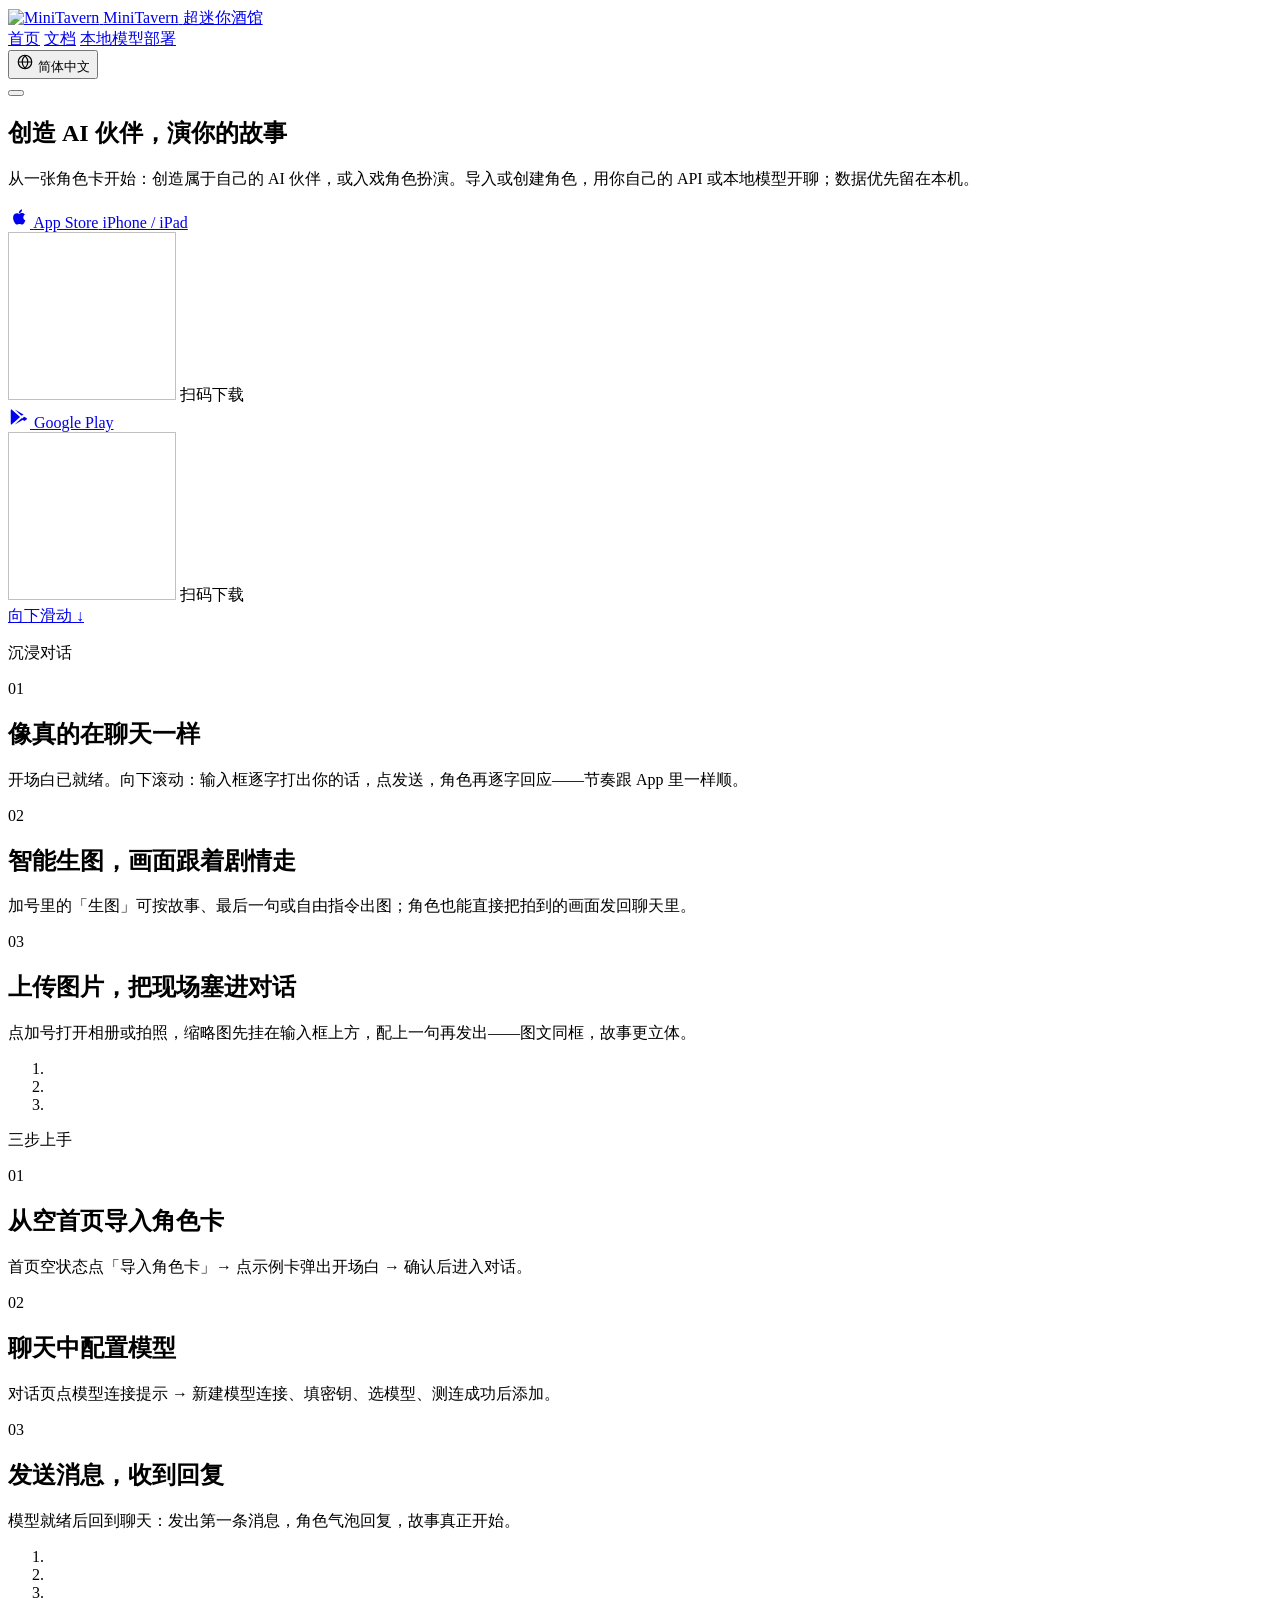
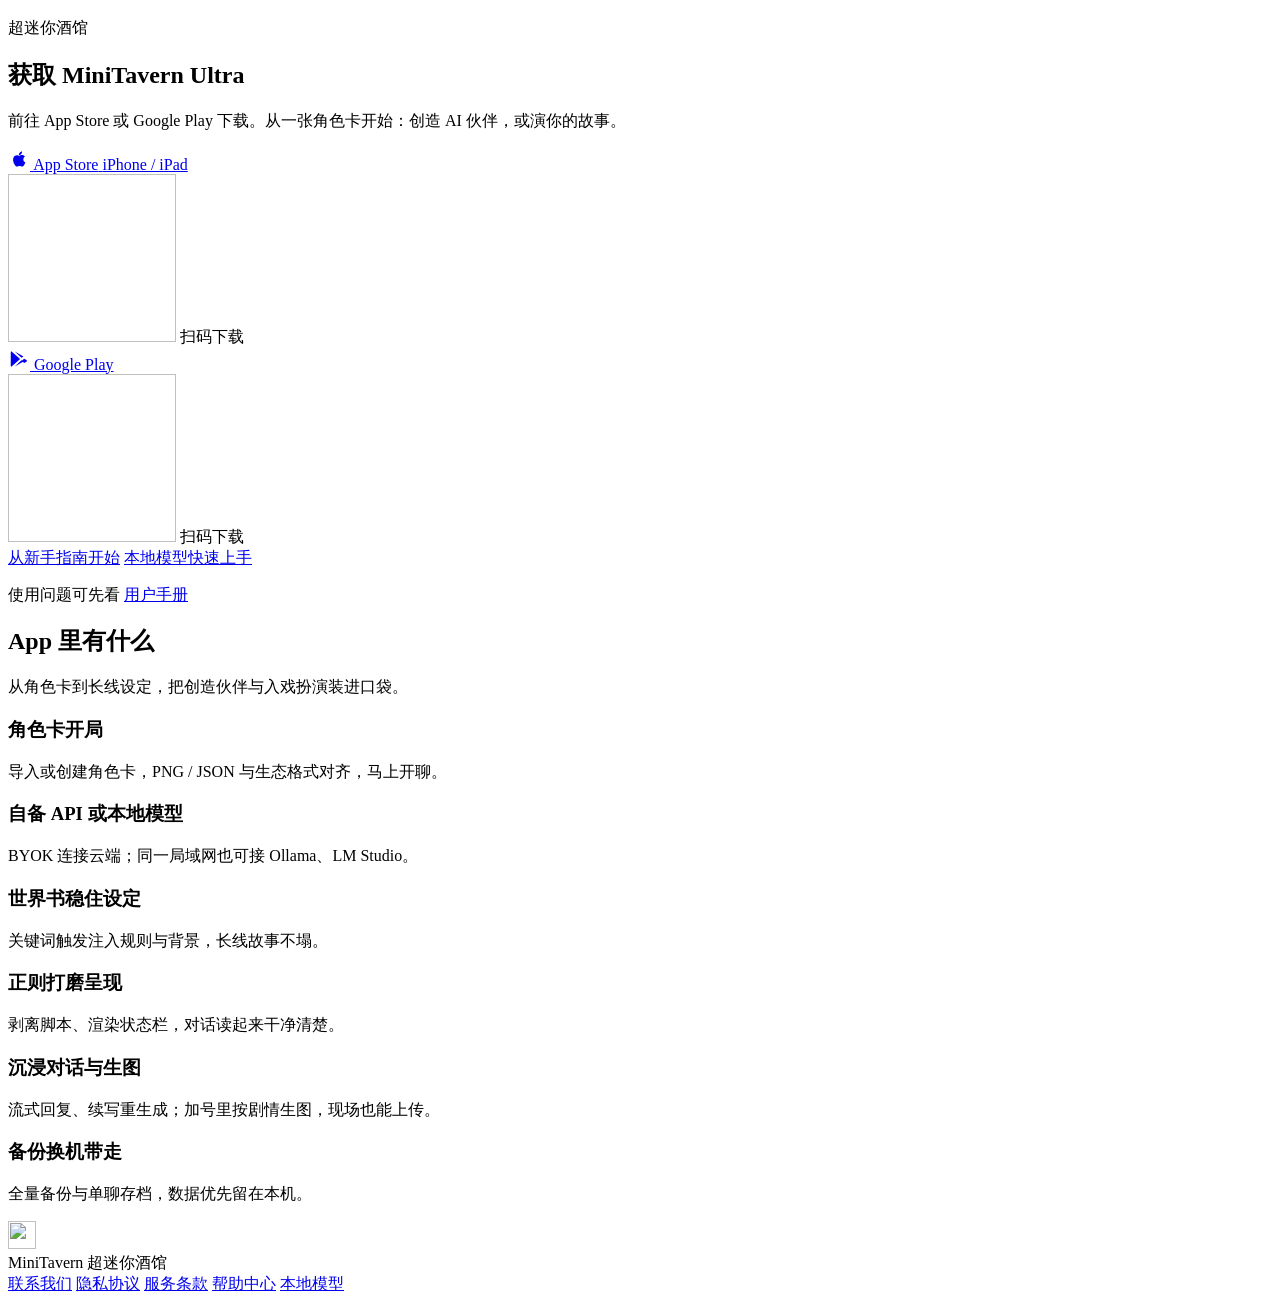
==== de/index.html @ 9242d473 "gsap+滚轮动画，国家化语言，加入谷歌分析" ====
<!doctype html>
<html lang="de">
  <head>
    <meta charset="UTF-8" />
    <meta name="viewport" content="width=device-width, initial-scale=1" />
    <meta
      name="description"
      content="Erschaffe deinen AI-Begleiter — oder tauche ins Roleplay ein. Charakterkarten importieren oder anlegen, eigene API oder lokale Modelle; Lorebooks für lange Stories. Daten bleiben auf dem Gerät."
    />
    <meta
      name="keywords"
      content="Tavern,AI Tavern,MiniTavern,AI Begleiter,AI Freund,AI local chat,Silly Tavern,SillyTavern,AI Roleplay,Charakterkarte,lokales LLM,Ollama,LM Studio,Lorebook,Regex,BYOK"
    />
    <meta name="author" content="MiniTavern" />
    <meta name="robots" content="index,follow,max-image-preview:large" />
    <meta name="theme-color" content="#0c0614" />
    <!-- Google Analytics (GA4) -->
    <script async src="https://www.googletagmanager.com/gtag/js?id=G-5K5E93RDT0"></script>
    <script>
      window.dataLayer = window.dataLayer || [];
      function gtag() {
        dataLayer.push(arguments);
      }
      gtag("js", new Date());
      gtag("config", "G-5K5E93RDT0");
    </script>
    <link rel="canonical" href="https://minitavern.github.io/ultra_website/de/" />
        <link rel="alternate" hreflang="zh-CN" href="https://minitavern.github.io/ultra_website/" />
    <link rel="alternate" hreflang="zh-TW" href="https://minitavern.github.io/ultra_website/zh-TW/" />
    <link rel="alternate" hreflang="en" href="https://minitavern.github.io/ultra_website/en/" />
    <link rel="alternate" hreflang="de" href="https://minitavern.github.io/ultra_website/de/" />
    <link rel="alternate" hreflang="ja" href="https://minitavern.github.io/ultra_website/ja/" />
    <link rel="alternate" hreflang="ko" href="https://minitavern.github.io/ultra_website/ko/" />
    <link rel="alternate" hreflang="x-default" href="https://minitavern.github.io/ultra_website/" />
<meta property="og:type" content="website" />
    <meta property="og:site_name" content="MiniTavern Ultra" />
    <meta property="og:title" content="MiniTavern Ultra — Begleiter erschaffen. Geschichte spielen." />
    <meta
      property="og:description"
      content="Erschaffe deinen AI-Begleiter — oder tauche ins Roleplay ein. Charakterkarten importieren oder anlegen, eigene API oder lokale Modelle; Lorebooks für lange Stories. Daten bleiben auf dem Gerät."
    />
    <meta property="og:url" content="https://minitavern.github.io/ultra_website/de/" />
    <meta property="og:image" content="https://minitavern.github.io/ultra_website/overview-hero.png" />
    <meta property="og:locale" content="de_DE" />
    <meta property="og:locale:alternate" content="zh_CN" />
    <meta property="og:locale:alternate" content="zh_TW" />
    <meta property="og:locale:alternate" content="en_US" />
    <meta property="og:locale:alternate" content="ja_JP" />
    <meta property="og:locale:alternate" content="ko_KR" />
    <meta name="twitter:card" content="summary_large_image" />
    <meta name="twitter:title" content="MiniTavern Ultra — Begleiter erschaffen. Geschichte spielen." />
    <meta
      name="twitter:description"
      content="Erschaffe deinen AI-Begleiter — oder tauche ins Roleplay ein. Charakterkarten importieren oder anlegen, eigene API oder lokale Modelle; Lorebooks für lange Stories. Daten bleiben auf dem Gerät."
    />
    <meta name="twitter:image" content="https://minitavern.github.io/ultra_website/overview-hero.png" />
    <title>MiniTavern Ultra — Begleiter erschaffen. Geschichte spielen.</title>
    <link rel="icon" type="image/png" href="/ultra_website/app-logo.png" />
    <link rel="apple-touch-icon" href="/ultra_website/app-logo.png" />
    <link rel="preconnect" href="https://fonts.googleapis.com" />
    <link rel="preconnect" href="https://fonts.gstatic.com" crossorigin />
    <link
      href="https://fonts.googleapis.com/css2?family=Noto+Sans+SC:wght@400;500;600;700&family=Noto+Sans+TC:wght@400;500;600;700&family=Noto+Sans+JP:wght@400;500;700&family=Noto+Sans+KR:wght@400;500;700&family=Syne:wght@600;700;800&display=swap"
      rel="stylesheet"
    />
    <script type="application/ld+json">
      {
        "@context": "https://schema.org",
        "@graph": [
          {
            "@type": "WebSite",
            "name": "MiniTavern Ultra",
            "alternateName": [
              "超迷你酒馆",
              "迷你酒馆",
              "AI酒馆"
            ],
            "url": "https://minitavern.github.io/ultra_website/de/",
            "description": "Erschaffe deinen AI-Begleiter — oder tauche ins Roleplay ein. Charakterkarten importieren oder anlegen, eigene API oder lokale Modelle; Lorebooks für lange Stories. Daten bleiben auf dem Gerät.",
            "inLanguage": [
              "zh-CN",
              "zh-TW",
              "en",
              "de",
              "ja",
              "ko"
            ],
            "publisher": {
              "@type": "Organization",
              "name": "MiniTavern",
              "email": "minitavern@gmail.com",
              "url": "https://minitavern.github.io/ultra_website/",
              "logo": "https://minitavern.github.io/ultra_website/app-logo.png"
            }
          },
          {
            "@type": "SoftwareApplication",
            "name": "MiniTavern Ultra",
            "alternateName": [
              "超迷你酒馆",
              "迷你酒馆"
            ],
            "applicationCategory": "EntertainmentApplication",
            "operatingSystem": "iOS, Android",
            "description": "AI roleplay chat app. Create your AI companion or dive into roleplay. Import character cards, bring your own API or local models — data stays on device.",
            "image": "https://minitavern.github.io/ultra_website/app-logo.png",
            "offers": {
              "@type": "Offer",
              "url": "https://apps.apple.com/us/app/minitavern-ultra/id6777945004"
            },
            "downloadUrl": [
              "https://apps.apple.com/us/app/minitavern-ultra/id6777945004",
              "https://play.google.com/store/apps/details?id=com.kongyou.tavern.app"
            ],
            "featureList": [
              "Mit Charakterkarte starten",
              "BYOK oder lokale Modelle",
              "Lorebooks halten Settings",
              "Regex für die Darstellung",
              "Immersiver Chat & Bildgen",
              "Backups zum Mitnehmen"
            ]
          }
        ]
      }
    </script>
    <script type="module" crossorigin src="/ultra_website/assets/index-DYVOEQQR.js"></script>
    <link rel="stylesheet" crossorigin href="/ultra_website/assets/index-DfL2jFg5.css">
  </head>
  <body>
    <div class="bg-glow" aria-hidden="true"></div>
    <div class="bg-grid" aria-hidden="true"></div>

    <header class="topbar" id="topbar">
      <a class="brand" href="#top">
        <img class="brand-logo" src="/ultra_website/app-logo.png" width="36" height="36" alt="MiniTavern" />
        <span class="brand-text">
          <span class="brand-en" data-i18n="brandName">MiniTavern</span>
          <span class="brand-zh" data-i18n="brandSub">超迷你酒馆</span>
        </span>
      </a>

      <nav class="nav" aria-label="primary">
        <a href="#top" data-i18n="navHome">首页</a>
        <a
          data-i18n="navDocs"
          data-link="docs"
          href="https://minitavern.github.io/ultra_guides/manual/"
          rel="noopener"
          >文档</a
        >
        <a
          data-i18n="navLocal"
          data-link="local"
          href="https://minitavern.github.io/ultra_guides/local/"
          rel="noopener"
          >本地模型部署</a
        >
      </nav>

      <div class="topbar-end">
        <div class="lang">
          <button
            class="lang-btn"
            type="button"
            aria-haspopup="listbox"
            aria-expanded="false"
            data-i18n-aria="langAria"
            aria-label="选择语言"
          >
            <svg class="lang-icon" viewBox="0 0 24 24" width="18" height="18" aria-hidden="true">
              <circle cx="12" cy="12" r="9" fill="none" stroke="currentColor" stroke-width="1.6" />
              <path
                d="M3.5 12h17M12 3.5c2.5 2.7 3.8 5.6 3.8 8.5S14.5 17.8 12 20.5C9.5 17.8 8.2 14.9 8.2 12S9.5 6.2 12 3.5z"
                fill="none"
                stroke="currentColor"
                stroke-width="1.6"
              />
            </svg>
            <span class="lang-current">简体中文</span>
          </button>
          <ul class="lang-menu" role="listbox" hidden></ul>
        </div>
        <button class="nav-toggle" type="button" aria-label="打开菜单" aria-expanded="false">
          <span></span><span></span>
        </button>
      </div>
    </header>

    <main id="top">
      <section class="hero" aria-labelledby="hero-slogan">
        <div class="hero-main">
          <h1 id="hero-slogan" class="hero-slogan" data-i18n="heroSlogan">创造 AI 伙伴，演你的故事</h1>
          <p class="lede" data-i18n="heroLede">
            从一张角色卡开始：创造属于自己的 AI 伙伴，或入戏角色扮演。导入或创建角色，用你自己的 API
            或本地模型开聊；数据优先留在本机。
          </p>

          <div class="store-row hero-stores">
            <div class="store-wrap">
              <a
                class="store-btn"
                data-store="ios"
                href="https://apps.apple.com/us/app/minitavern-ultra/id6777945004"
                rel="noopener"
                target="_blank"
              >
                <svg class="store-icon" viewBox="0 0 24 24" width="22" height="22" aria-hidden="true">
                  <path
                    fill="currentColor"
                    d="M16.7 12.6c0-2.1 1.7-3.1 1.8-3.2-1-1.4-2.5-1.6-3-1.7-1.3-.1-2.5.8-3.1.8-.6 0-1.6-.7-2.7-.7-1.4 0-2.7.8-3.4 2.1-1.5 2.5-.4 6.3 1 8.3.7 1 1.5 2.1 2.6 2 1-.04 1.4-.7 2.7-.7s1.6.7 2.7.7c1.1 0 1.8-1 2.5-2 .8-1.1 1.1-2.2 1.1-2.3-.02-.01-2.2-.8-2.2-3.3zM14.4 6.5c.6-.7 1-1.7.9-2.7-0.9.04-1.9.6-2.5 1.3-.6.6-1.1 1.7-.9 2.6 1 .1 1.9-.5 2.5-1.2z"
                  />
                </svg>
                <span class="store-copy">
                  <span class="store-name" data-i18n="storeIos">App Store</span>
                  <span class="store-sub" data-i18n="storeIosSub">iPhone / iPad</span>
                </span>
              </a>
              <div class="store-qr" aria-hidden="true">
                <img class="store-qr-img" alt="" width="168" height="168" />
                <span data-i18n="storeQrHint">扫码下载</span>
              </div>
            </div>

            <div class="store-wrap">
              <a
                class="store-btn"
                data-store="android"
                href="https://play.google.com/store/apps/details?id=com.kongyou.tavern.app"
                rel="noopener"
                target="_blank"
              >
                <svg class="store-icon" viewBox="0 0 24 24" width="22" height="22" aria-hidden="true">
                  <path
                    fill="currentColor"
                    d="M3.6 20.5 13.2 12 3.6 3.5c-.4.3-.6.8-.6 1.4v14.2c0 .6.2 1.1.6 1.4zm11.1-7.1 2.2 1.3-9.5 5.5 7.3-6.8zm2.9-1.7 2.5 1.4c.7.4.7 1.4 0 1.8l-2.5 1.4-2.5-2.3 2.5-2.3zM7.4 3.8l9.5 5.5-2.2 1.3L7.4 3.8z"
                  />
                </svg>
                <span class="store-copy">
                  <span class="store-name" data-i18n="storeAndroid">Google Play</span>
                </span>
              </a>
              <div class="store-qr" aria-hidden="true">
                <img class="store-qr-img" alt="" width="168" height="168" />
                <span data-i18n="storeQrHint">扫码下载</span>
              </div>
            </div>
          </div>
        </div>

        <a class="scroll-hint" href="#chat-demo">
          <span class="scroll-mouse" aria-hidden="true"><span></span></span>
          <span data-i18n="scrollDown">向下滑动</span>
          <span class="scroll-arrow" aria-hidden="true">↓</span>
        </a>
      </section>

      <section class="chat-demo" id="chat-demo" aria-label="chat demo">
        <div class="chat-demo-pin">
          <div class="chat-demo-copy">
            <p class="chat-demo-eyebrow" data-i18n="chatDemoEyebrow">沉浸对话</p>
            <div class="chat-demo-acts" aria-live="polite">
              <div class="chat-demo-act is-active" data-act="0">
                <span class="chat-demo-act-n">01</span>
                <h2 data-i18n="chatDemoAct1Title">像真的在聊天一样</h2>
                <p data-i18n="chatDemoAct1Body">
                  开场白已就绪。向下滚动：输入框逐字打出你的话，点发送，角色再逐字回应——节奏跟 App
                  里一样顺。
                </p>
              </div>
              <div class="chat-demo-act" data-act="1">
                <span class="chat-demo-act-n">02</span>
                <h2 data-i18n="chatDemoAct2Title">智能生图，画面跟着剧情走</h2>
                <p data-i18n="chatDemoAct2Body">
                  加号里的「生图」可按故事、最后一句或自由指令出图；角色也能直接把拍到的画面发回聊天里。
                </p>
              </div>
              <div class="chat-demo-act" data-act="2">
                <span class="chat-demo-act-n">03</span>
                <h2 data-i18n="chatDemoAct3Title">上传图片，把现场塞进对话</h2>
                <p data-i18n="chatDemoAct3Body">
                  点加号打开相册或拍照，缩略图先挂在输入框上方，配上一句再发出——图文同框，故事更立体。
                </p>
              </div>
            </div>
            <ol class="chat-demo-dots" aria-hidden="true">
              <li class="is-active" data-dot="0"></li>
              <li data-dot="1"></li>
              <li data-dot="2"></li>
            </ol>
          </div>
        </div>
      </section>

      <section class="journey" id="journey" aria-label="product journey">
        <div class="journey-pin">
          <div class="journey-stage">
            <div class="journey-copy">
              <p class="journey-eyebrow" data-i18n="journeyEyebrow">三步上手</p>
              <div class="journey-acts" aria-live="polite">
                <div class="journey-act is-active" data-act="0">
                  <span class="journey-act-n">01</span>
                  <h2 data-i18n="journeyAct1Title">从空首页导入角色卡</h2>
                  <p data-i18n="journeyAct1Body">
                    首页空状态点「导入角色卡」→ 点示例卡弹出开场白 → 确认后进入对话。
                  </p>
                </div>
                <div class="journey-act" data-act="1">
                  <span class="journey-act-n">02</span>
                  <h2 data-i18n="journeyAct2Title">聊天中配置模型</h2>
                  <p data-i18n="journeyAct2Body">
                    对话页点模型连接提示 → 新建模型连接、填密钥、选模型、测连成功后添加。
                  </p>
                </div>
                <div class="journey-act" data-act="2">
                  <span class="journey-act-n">03</span>
                  <h2 data-i18n="journeyAct3Title">发送消息，收到回复</h2>
                  <p data-i18n="journeyAct3Body">
                    模型就绪后回到聊天：发出第一条消息，角色气泡回复，故事真正开始。
                  </p>
                </div>
              </div>
              <ol class="journey-dots" aria-hidden="true">
                <li class="is-active" data-dot="0"></li>
                <li data-dot="1"></li>
                <li data-dot="2"></li>
              </ol>
            </div>

            <div class="journey-phone" aria-hidden="true"></div>
          </div>
        </div>
      </section>

      <section class="deepen" id="deepen" aria-label="deepen demo">
        <div class="deepen-pin">
          <div class="deepen-stage-host" aria-hidden="true"></div>
        </div>
      </section>

      <section class="get-app" id="get-app">
        <div class="get-app-inner">
          <p class="get-app-eyebrow" data-i18n="brandSub">超迷你酒馆</p>
          <h2 data-i18n="getAppTitle">获取 MiniTavern Ultra</h2>
          <p class="get-app-lede" data-i18n="getAppBody">
            前往 App Store 或 Google Play 下载。从一张角色卡开始：创造 AI 伙伴，或演你的故事。
          </p>
          <div class="store-row get-app-stores">
            <div class="store-wrap">
              <a
                class="store-btn"
                data-store="ios"
                href="https://apps.apple.com/us/app/minitavern-ultra/id6777945004"
                rel="noopener"
                target="_blank"
              >
                <svg class="store-icon" viewBox="0 0 24 24" width="22" height="22" aria-hidden="true">
                  <path
                    fill="currentColor"
                    d="M16.7 12.6c0-2.1 1.7-3.1 1.8-3.2-1-1.4-2.5-1.6-3-1.7-1.3-.1-2.5.8-3.1.8-.6 0-1.6-.7-2.7-.7-1.4 0-2.7.8-3.4 2.1-1.5 2.5-.4 6.3 1 8.3.7 1 1.5 2.1 2.6 2 1-.04 1.4-.7 2.7-.7s1.6.7 2.7.7c1.1 0 1.8-1 2.5-2 .8-1.1 1.1-2.2 1.1-2.3-.02-.01-2.2-.8-2.2-3.3zM14.4 6.5c.6-.7 1-1.7.9-2.7-0.9.04-1.9.6-2.5 1.3-.6.6-1.1 1.7-.9 2.6 1 .1 1.9-.5 2.5-1.2z"
                  />
                </svg>
                <span class="store-copy">
                  <span class="store-name" data-i18n="storeIos">App Store</span>
                  <span class="store-sub" data-i18n="storeIosSub">iPhone / iPad</span>
                </span>
              </a>
              <div class="store-qr" aria-hidden="true">
                <img class="store-qr-img" alt="" width="168" height="168" />
                <span data-i18n="storeQrHint">扫码下载</span>
              </div>
            </div>
            <div class="store-wrap">
              <a
                class="store-btn"
                data-store="android"
                href="https://play.google.com/store/apps/details?id=com.kongyou.tavern.app"
                rel="noopener"
                target="_blank"
              >
                <svg class="store-icon" viewBox="0 0 24 24" width="22" height="22" aria-hidden="true">
                  <path
                    fill="currentColor"
                    d="M3.6 20.5 13.2 12 3.6 3.5c-.4.3-.6.8-.6 1.4v14.2c0 .6.2 1.1.6 1.4zm11.1-7.1 2.2 1.3-9.5 5.5 7.3-6.8zm2.9-1.7 2.5 1.4c.7.4.7 1.4 0 1.8l-2.5 1.4-2.5-2.3 2.5-2.3zM7.4 3.8l9.5 5.5-2.2 1.3L7.4 3.8z"
                  />
                </svg>
                <span class="store-copy">
                  <span class="store-name" data-i18n="storeAndroid">Google Play</span>
                </span>
              </a>
              <div class="store-qr" aria-hidden="true">
                <img class="store-qr-img" alt="" width="168" height="168" />
                <span data-i18n="storeQrHint">扫码下载</span>
              </div>
            </div>
          </div>
          <div class="get-app-cta">
            <a
              class="btn btn-primary"
              data-i18n="startGuide"
              data-link="getting-started"
              href="https://minitavern.github.io/ultra_guides/manual/getting-started"
              rel="noopener"
              >从新手指南开始</a
            >
            <a
              class="btn btn-ghost"
              data-i18n="startLocal"
              data-link="local"
              href="https://minitavern.github.io/ultra_guides/local/"
              rel="noopener"
              >本地模型快速上手</a
            >
          </div>
          <p class="get-app-note">
            <span data-i18n="getAppNote">使用问题可先看</span>
            <a data-i18n="getAppNoteLink" data-link="docs" href="https://minitavern.github.io/ultra_guides/manual/" rel="noopener"
              >用户手册</a
            >
          </p>
        </div>
      </section>

      <section class="section features" id="features">
        <div class="section-head features-head">
          <h2 data-i18n="featuresTitle">App 里有什么</h2>
          <p data-i18n="featuresLede">从角色卡到长线设定，把创造伙伴与入戏扮演装进口袋。</p>
        </div>
        <div class="feature-grid">
          <article class="feature-item">
            <h3 data-i18n="feature1Title">角色卡开局</h3>
            <p data-i18n="feature1Body">导入或创建角色卡，PNG / JSON 与生态格式对齐，马上开聊。</p>
          </article>
          <article class="feature-item">
            <h3 data-i18n="feature2Title">自备 API 或本地模型</h3>
            <p data-i18n="feature2Body">BYOK 连接云端；同一局域网也可接 Ollama、LM Studio。</p>
          </article>
          <article class="feature-item">
            <h3 data-i18n="feature3Title">世界书稳住设定</h3>
            <p data-i18n="feature3Body">关键词触发注入规则与背景，长线故事不塌。</p>
          </article>
          <article class="feature-item">
            <h3 data-i18n="feature4Title">正则打磨呈现</h3>
            <p data-i18n="feature4Body">剥离脚本、渲染状态栏，对话读起来干净清楚。</p>
          </article>
          <article class="feature-item">
            <h3 data-i18n="feature5Title">沉浸对话与生图</h3>
            <p data-i18n="feature5Body">流式回复、续写重生成；加号里按剧情生图，现场也能上传。</p>
          </article>
          <article class="feature-item">
            <h3 data-i18n="feature6Title">备份换机带走</h3>
            <p data-i18n="feature6Body">全量备份与单聊存档，数据优先留在本机。</p>
          </article>
        </div>
      </section>
    </main>

    <footer class="footer">
      <div class="footer-inner">
        <div class="footer-brand">
          <img class="footer-logo" src="/ultra_website/app-logo.png" width="28" height="28" alt="" />
          <div class="footer-brand-text">
            <span class="brand-en" data-i18n="brandName">MiniTavern</span>
            <span data-i18n="brandSub">超迷你酒馆</span>
          </div>
        </div>
        <nav class="footer-links" aria-label="footer">
          <a data-i18n="footerContact" data-link="contact" href="mailto:minitavern@gmail.com">联系我们</a>
          <a
            data-i18n="footerPrivacy"
            data-link="privacy"
            href="https://minitavern.github.io/ultra_privacy/"
            rel="noopener"
            >隐私协议</a
          >
          <a
            data-i18n="footerTerms"
            data-link="terms"
            href="https://minitavern.github.io/ultra_guides/terms"
            rel="noopener"
            >服务条款</a
          >
          <a
            data-i18n="footerHelp"
            data-link="docs"
            href="https://minitavern.github.io/ultra_guides/manual/"
            rel="noopener"
            >帮助中心</a
          >
          <a
            data-i18n="footerLocal"
            data-link="local"
            href="https://minitavern.github.io/ultra_guides/local/"
            rel="noopener"
            >本地模型</a
          >
        </nav>
      </div>
    </footer>

  </body>
</html>
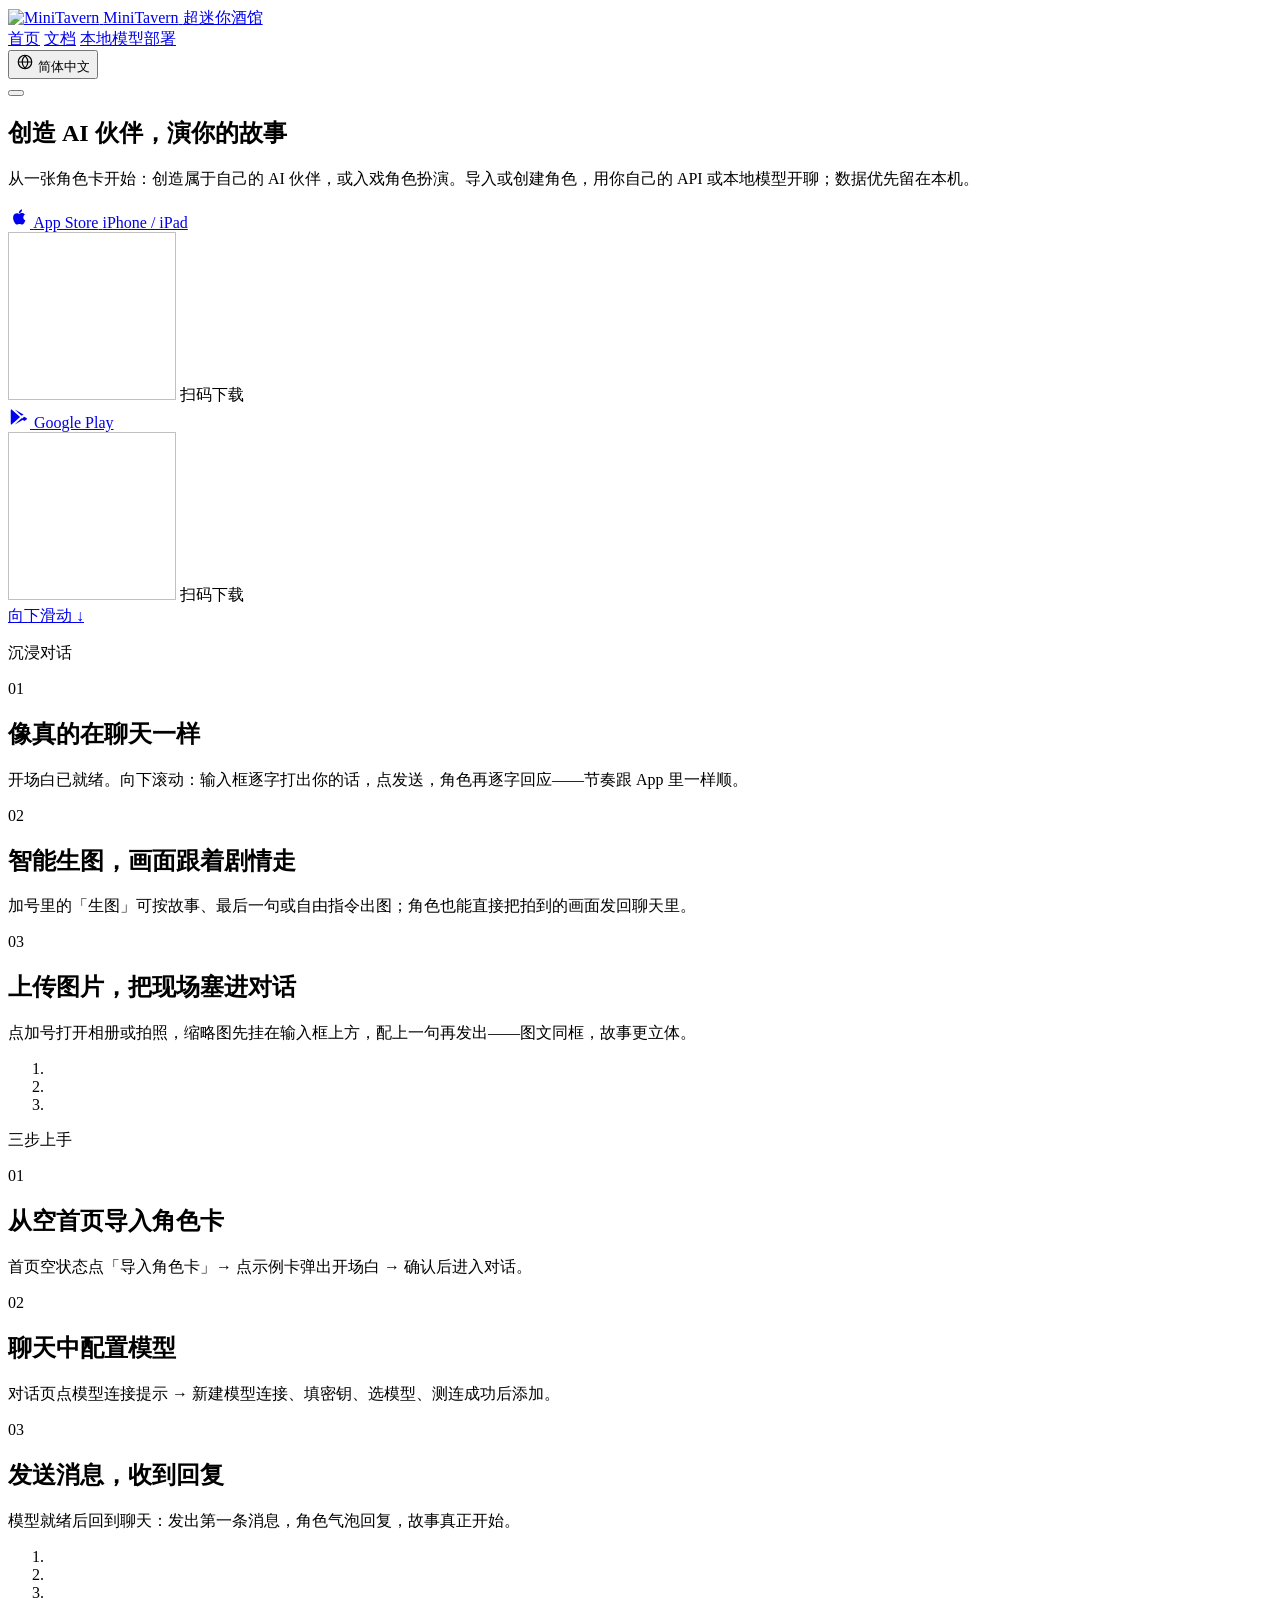
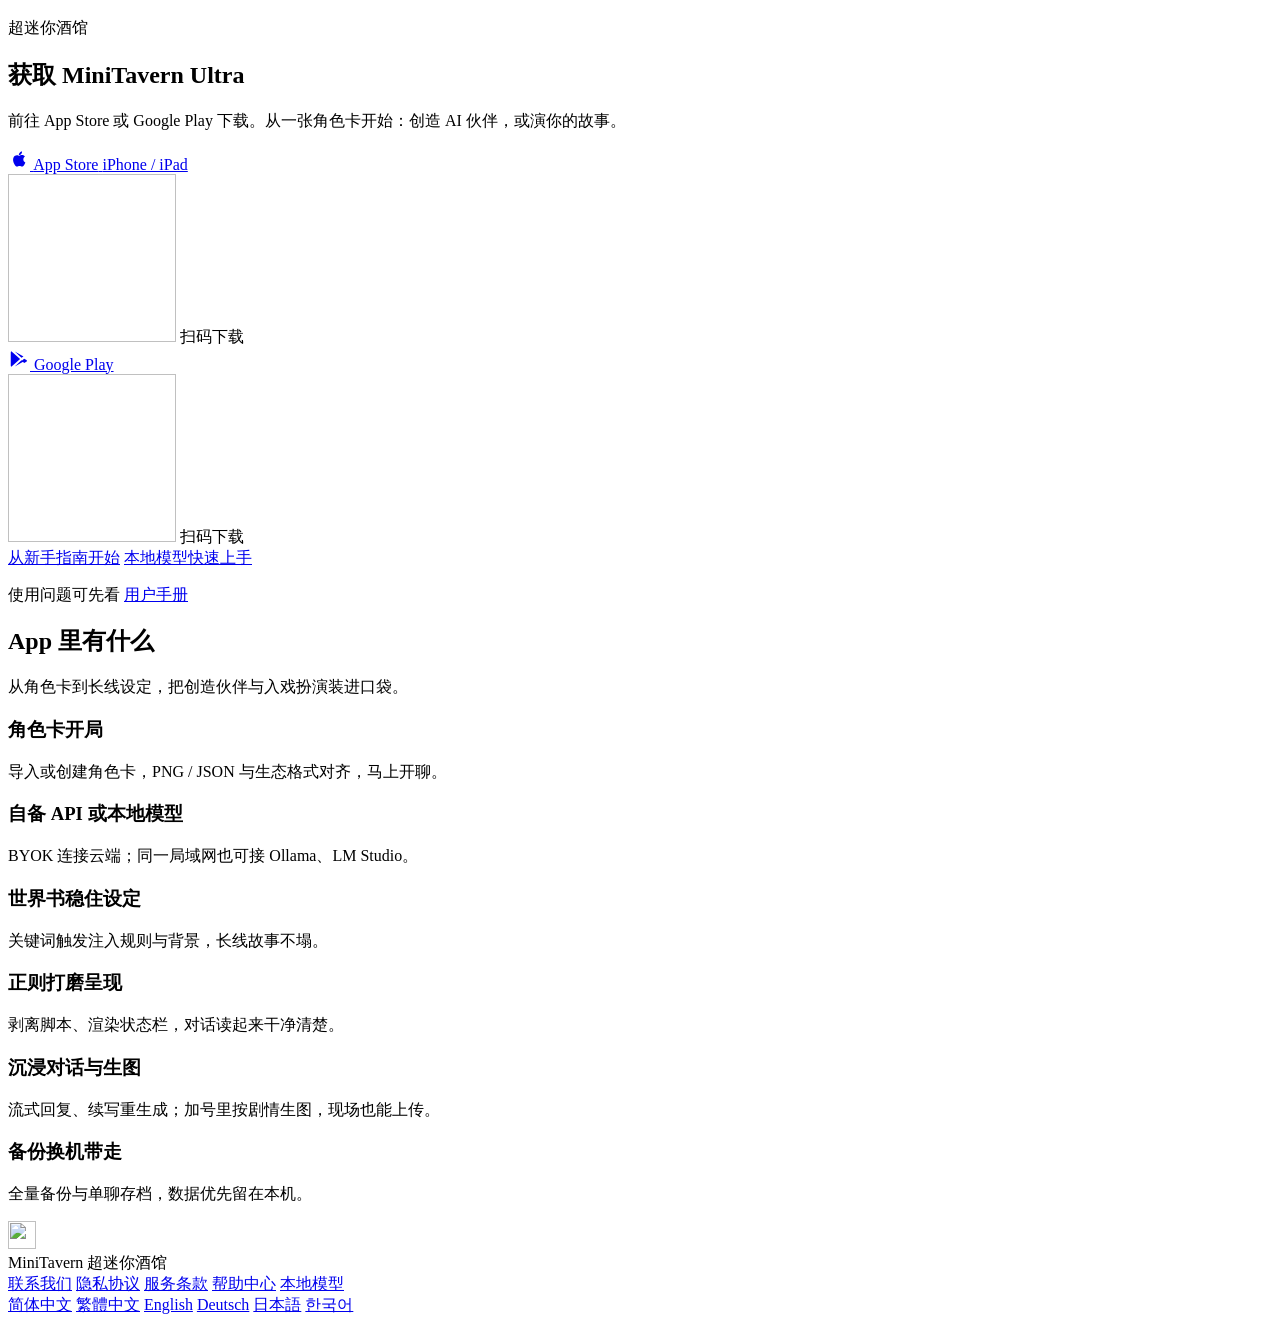
==== commit 7894b1b3: "官网 SEO：强化六语 title/description；根路径仅 localStorage 跳转，避免爬虫被送 /en/；页脚加静态语种内链并更新 sitemap lastmod。" ====
--- a/de/index.html
+++ b/de/index.html
@@ -5,11 +5,11 @@
     <meta name="viewport" content="width=device-width, initial-scale=1" />
     <meta
       name="description"
-      content="Erschaffe deinen AI-Begleiter — oder tauche ins Roleplay ein. Charakterkarten importieren oder anlegen, eigene API oder lokale Modelle; Lorebooks für lange Stories. Daten bleiben auf dem Gerät."
+      content="Mobiles AI-Roleplay (SillyTavern-Stil). Charakterkarten, BYOK-APIs oder lokale LLMs (Ollama/LM Studio). Lorebooks, Regex, Daten auf dem Gerät. Kostenlos laden."
     />
     <meta
       name="keywords"
-      content="Tavern,AI Tavern,MiniTavern,AI Begleiter,AI Freund,AI local chat,Silly Tavern,SillyTavern,AI Roleplay,Charakterkarte,lokales LLM,Ollama,LM Studio,Lorebook,Regex,BYOK"
+      content="Tavern,AI Tavern,MiniTavern,AI Begleiter,AI Freund,AI local chat,Silly Tavern,SillyTavern,Silly Tavern mobil,Silly Tavern Android,Silly Tavern iOS,AI Roleplay,Charakterkarte,AI Chat,mobiles AI,Offline-AI,AI Geschichte,lokales LLM,Ollama,LM Studio,Lorebook,Regex,BYOK"
     />
     <meta name="author" content="MiniTavern" />
     <meta name="robots" content="index,follow,max-image-preview:large" />
@@ -34,10 +34,10 @@
     <link rel="alternate" hreflang="x-default" href="https://minitavern.github.io/ultra_website/" />
 <meta property="og:type" content="website" />
     <meta property="og:site_name" content="MiniTavern Ultra" />
-    <meta property="og:title" content="MiniTavern Ultra — Begleiter erschaffen. Geschichte spielen." />
+    <meta property="og:title" content="MiniTavern Ultra — AI-Roleplay &amp; Charakterkarten für iOS/Android" />
     <meta
       property="og:description"
-      content="Erschaffe deinen AI-Begleiter — oder tauche ins Roleplay ein. Charakterkarten importieren oder anlegen, eigene API oder lokale Modelle; Lorebooks für lange Stories. Daten bleiben auf dem Gerät."
+      content="Mobiles AI-Roleplay (SillyTavern-Stil). Charakterkarten, BYOK-APIs oder lokale LLMs (Ollama/LM Studio). Lorebooks, Regex, Daten auf dem Gerät. Kostenlos laden."
     />
     <meta property="og:url" content="https://minitavern.github.io/ultra_website/de/" />
     <meta property="og:image" content="https://minitavern.github.io/ultra_website/overview-hero.png" />
@@ -48,13 +48,13 @@
     <meta property="og:locale:alternate" content="ja_JP" />
     <meta property="og:locale:alternate" content="ko_KR" />
     <meta name="twitter:card" content="summary_large_image" />
-    <meta name="twitter:title" content="MiniTavern Ultra — Begleiter erschaffen. Geschichte spielen." />
+    <meta name="twitter:title" content="MiniTavern Ultra — AI-Roleplay &amp; Charakterkarten für iOS/Android" />
     <meta
       name="twitter:description"
-      content="Erschaffe deinen AI-Begleiter — oder tauche ins Roleplay ein. Charakterkarten importieren oder anlegen, eigene API oder lokale Modelle; Lorebooks für lange Stories. Daten bleiben auf dem Gerät."
+      content="Mobiles AI-Roleplay (SillyTavern-Stil). Charakterkarten, BYOK-APIs oder lokale LLMs (Ollama/LM Studio). Lorebooks, Regex, Daten auf dem Gerät. Kostenlos laden."
     />
     <meta name="twitter:image" content="https://minitavern.github.io/ultra_website/overview-hero.png" />
-    <title>MiniTavern Ultra — Begleiter erschaffen. Geschichte spielen.</title>
+    <title>MiniTavern Ultra — AI-Roleplay &amp; Charakterkarten für iOS/Android</title>
     <link rel="icon" type="image/png" href="/ultra_website/app-logo.png" />
     <link rel="apple-touch-icon" href="/ultra_website/app-logo.png" />
     <link rel="preconnect" href="https://fonts.googleapis.com" />
@@ -76,7 +76,7 @@
               "AI酒馆"
             ],
             "url": "https://minitavern.github.io/ultra_website/de/",
-            "description": "Erschaffe deinen AI-Begleiter — oder tauche ins Roleplay ein. Charakterkarten importieren oder anlegen, eigene API oder lokale Modelle; Lorebooks für lange Stories. Daten bleiben auf dem Gerät.",
+            "description": "Mobiles AI-Roleplay (SillyTavern-Stil). Charakterkarten, BYOK-APIs oder lokale LLMs (Ollama/LM Studio). Lorebooks, Regex, Daten auf dem Gerät. Kostenlos laden.",
             "inLanguage": [
               "zh-CN",
               "zh-TW",
@@ -102,7 +102,7 @@
             ],
             "applicationCategory": "EntertainmentApplication",
             "operatingSystem": "iOS, Android",
-            "description": "AI roleplay chat app. Create your AI companion or dive into roleplay. Import character cards, bring your own API or local models — data stays on device.",
+            "description": "Mobiles AI-Roleplay (SillyTavern-Stil). Charakterkarten, BYOK-APIs oder lokale LLMs (Ollama/LM Studio). Lorebooks, Regex, Daten auf dem Gerät. Kostenlos laden.",
             "image": "https://minitavern.github.io/ultra_website/app-logo.png",
             "offers": {
               "@type": "Offer",
@@ -124,8 +124,8 @@
         ]
       }
     </script>
-    <script type="module" crossorigin src="/ultra_website/assets/index-DYVOEQQR.js"></script>
-    <link rel="stylesheet" crossorigin href="/ultra_website/assets/index-DfL2jFg5.css">
+    <script type="module" crossorigin src="/ultra_website/assets/index-Dr9M0sWh.js"></script>
+    <link rel="stylesheet" crossorigin href="/ultra_website/assets/index-C_jvo9kq.css">
   </head>
   <body>
     <div class="bg-glow" aria-hidden="true"></div>
@@ -495,6 +495,14 @@
             >本地模型</a
           >
         </nav>
+        <nav class="footer-langs" aria-label="Languages">
+          <a href="/ultra_website/" hreflang="zh-CN" lang="zh-CN">简体中文</a>
+          <a href="/ultra_website/zh-TW/" hreflang="zh-TW" lang="zh-TW">繁體中文</a>
+          <a href="/ultra_website/en/" hreflang="en" lang="en">English</a>
+          <a href="/ultra_website/de/" hreflang="de" lang="de">Deutsch</a>
+          <a href="/ultra_website/ja/" hreflang="ja" lang="ja">日本語</a>
+          <a href="/ultra_website/ko/" hreflang="ko" lang="ko">한국어</a>
+        </nav>
       </div>
     </footer>
 
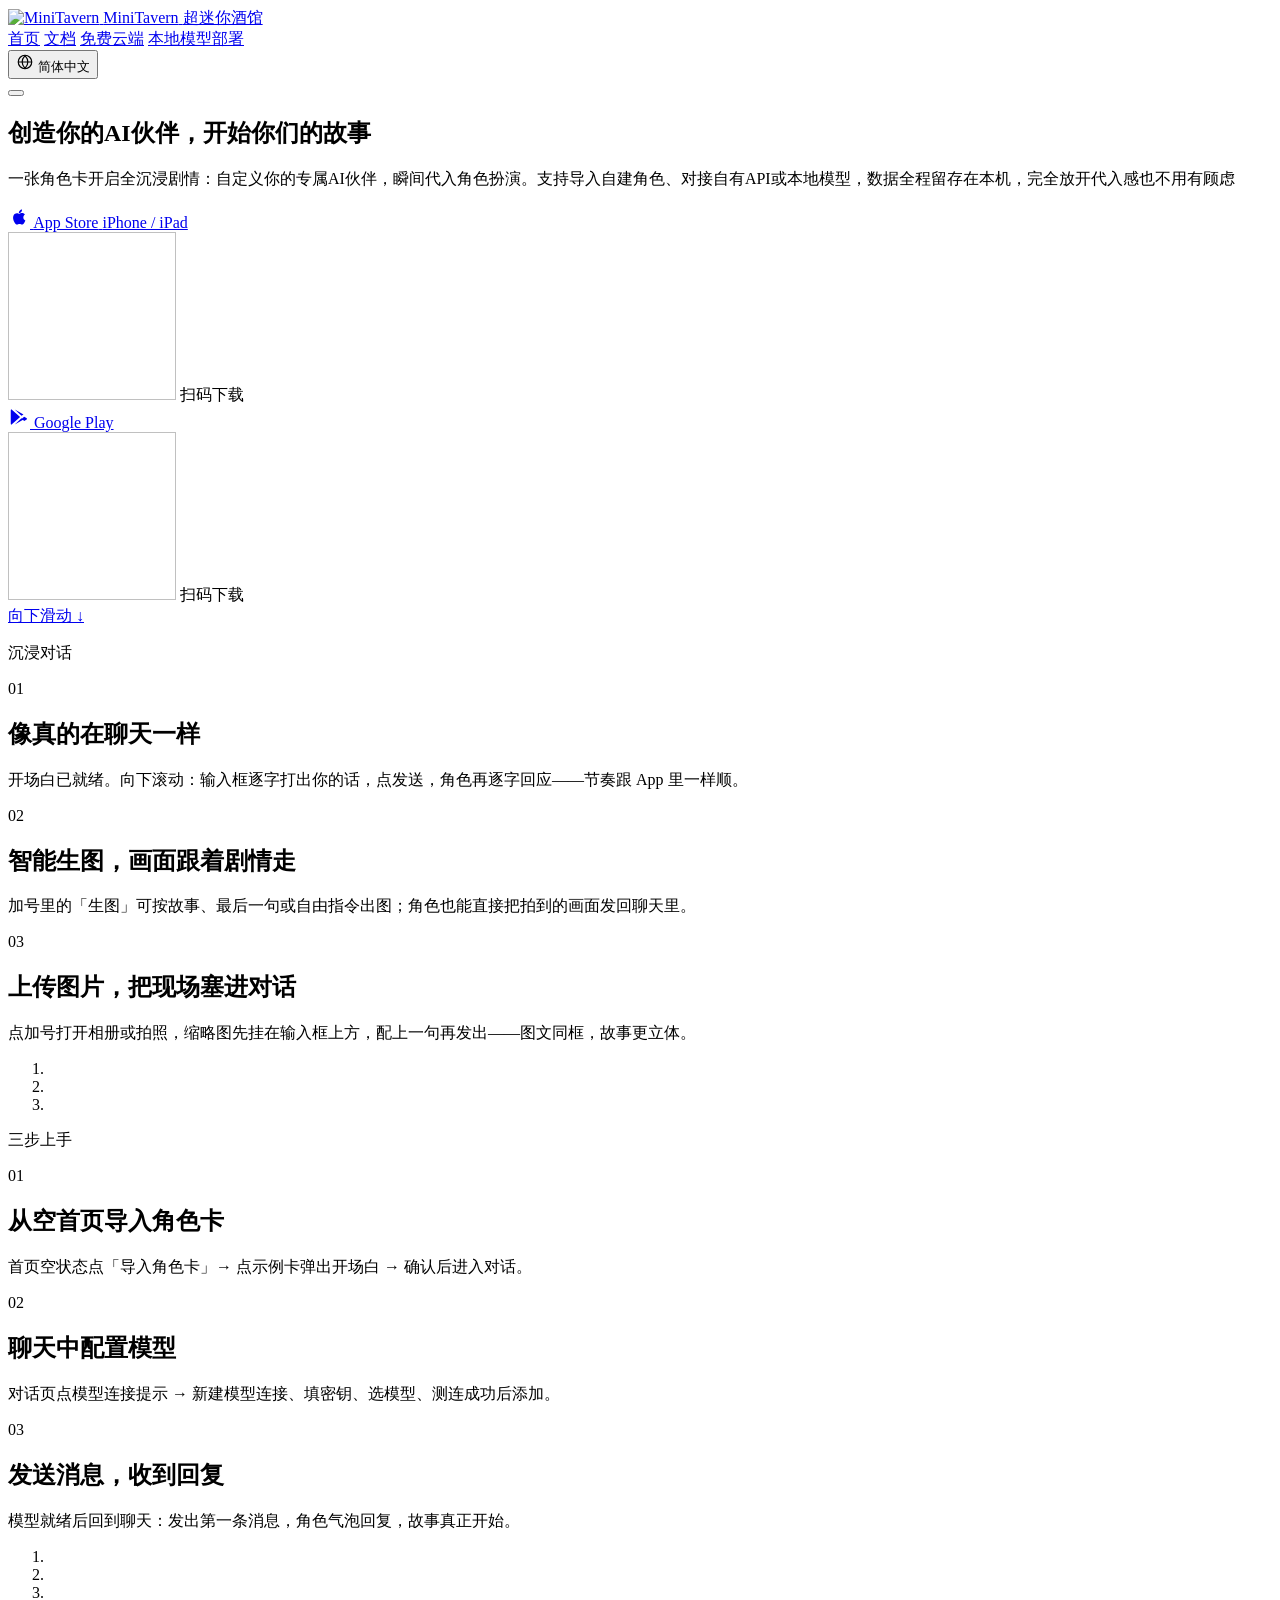
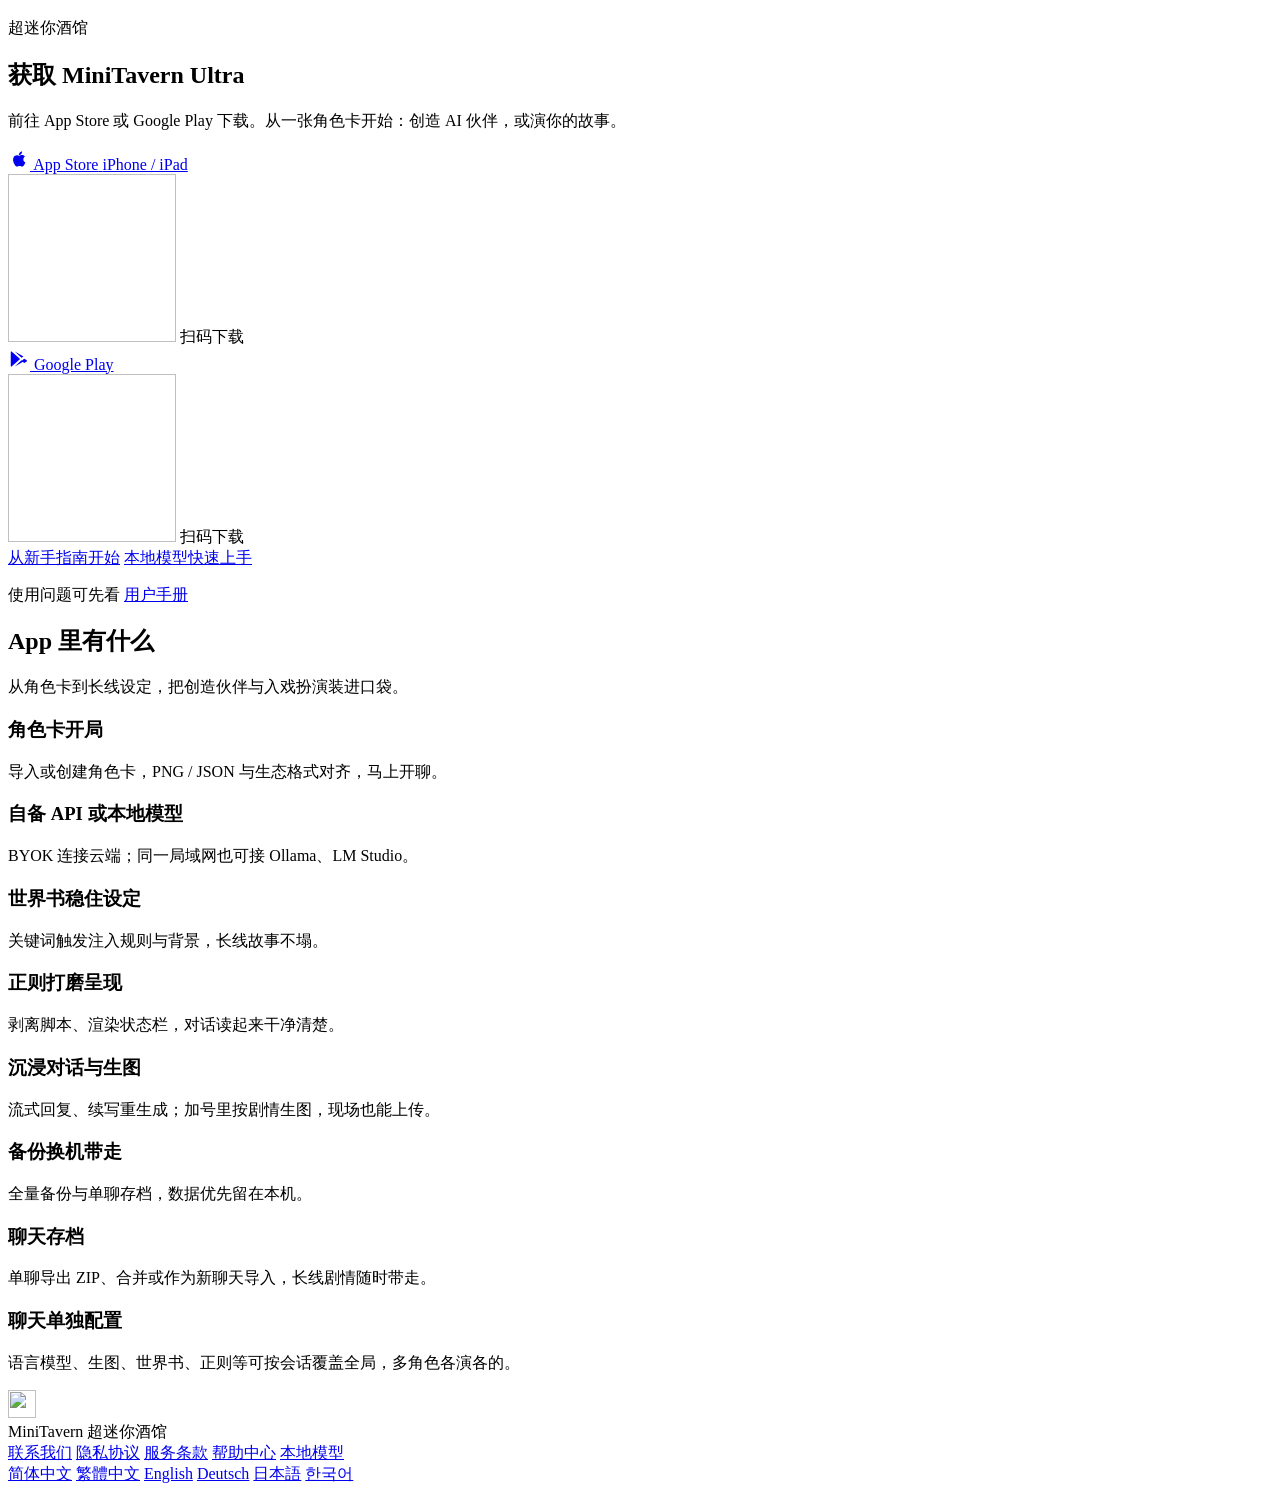
==== commit 8e7a1cb0: "更新slogan，新增app功能描述" ====
--- a/de/index.html
+++ b/de/index.html
@@ -118,13 +118,15 @@
               "Lorebooks halten Settings",
               "Regex für die Darstellung",
               "Immersiver Chat & Bildgen",
-              "Backups zum Mitnehmen"
+              "Backups zum Mitnehmen",
+              "Chat-Archive",
+              "Einstellungen pro Chat"
             ]
           }
         ]
       }
     </script>
-    <script type="module" crossorigin src="/ultra_website/assets/index-Dr9M0sWh.js"></script>
+    <script type="module" crossorigin src="/ultra_website/assets/index-X0o-TuAr.js"></script>
     <link rel="stylesheet" crossorigin href="/ultra_website/assets/index-C_jvo9kq.css">
   </head>
   <body>
@@ -147,13 +149,23 @@
           data-link="docs"
           href="https://minitavern.github.io/ultra_guides/manual/"
           rel="noopener"
+          target="_blank"
           >文档</a
+        >
+        <a
+          data-i18n="navCloud"
+          data-link="cloud"
+          href="https://minitavern.github.io/ultra_guides/free-cloud/"
+          rel="noopener"
+          target="_blank"
+          >免费云端</a
         >
         <a
           data-i18n="navLocal"
           data-link="local"
           href="https://minitavern.github.io/ultra_guides/local/"
           rel="noopener"
+          target="_blank"
           >本地模型部署</a
         >
       </nav>
@@ -190,10 +202,9 @@
     <main id="top">
       <section class="hero" aria-labelledby="hero-slogan">
         <div class="hero-main">
-          <h1 id="hero-slogan" class="hero-slogan" data-i18n="heroSlogan">创造 AI 伙伴，演你的故事</h1>
+          <h1 id="hero-slogan" class="hero-slogan" data-i18n="heroSlogan">创造你的AI伙伴，开始你们的故事</h1>
           <p class="lede" data-i18n="heroLede">
-            从一张角色卡开始：创造属于自己的 AI 伙伴，或入戏角色扮演。导入或创建角色，用你自己的 API
-            或本地模型开聊；数据优先留在本机。
+            一张角色卡开启全沉浸剧情：自定义你的专属AI伙伴，瞬间代入角色扮演。支持导入自建角色、对接自有API或本地模型，数据全程留存在本机，完全放开代入感也不用有顾虑
           </p>
 
           <div class="store-row hero-stores">
@@ -450,6 +461,14 @@
           <article class="feature-item">
             <h3 data-i18n="feature6Title">备份换机带走</h3>
             <p data-i18n="feature6Body">全量备份与单聊存档，数据优先留在本机。</p>
+          </article>
+          <article class="feature-item">
+            <h3 data-i18n="feature7Title">聊天存档</h3>
+            <p data-i18n="feature7Body">单聊导出 ZIP、合并或作为新聊天导入，长线剧情随时带走。</p>
+          </article>
+          <article class="feature-item">
+            <h3 data-i18n="feature8Title">聊天单独配置</h3>
+            <p data-i18n="feature8Body">语言模型、生图、世界书、正则等可按会话覆盖全局，多角色各演各的。</p>
           </article>
         </div>
       </section>
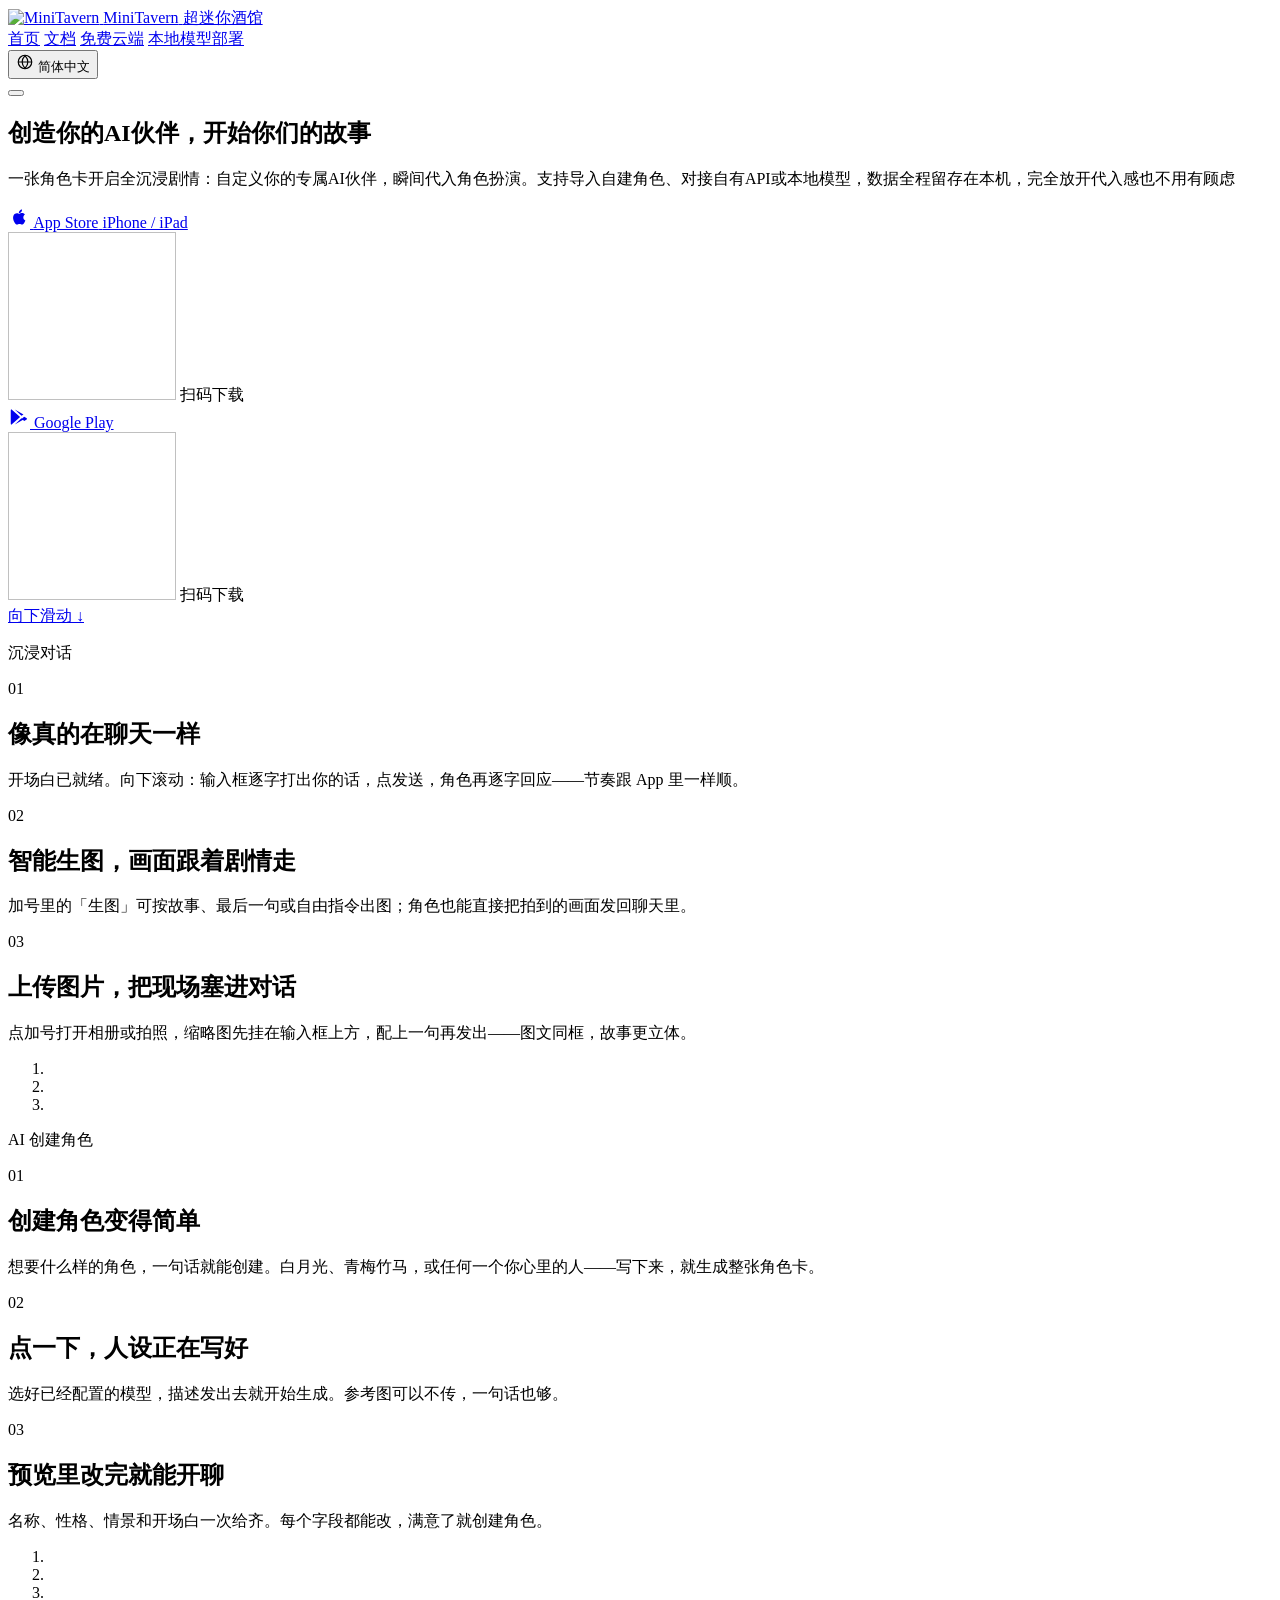
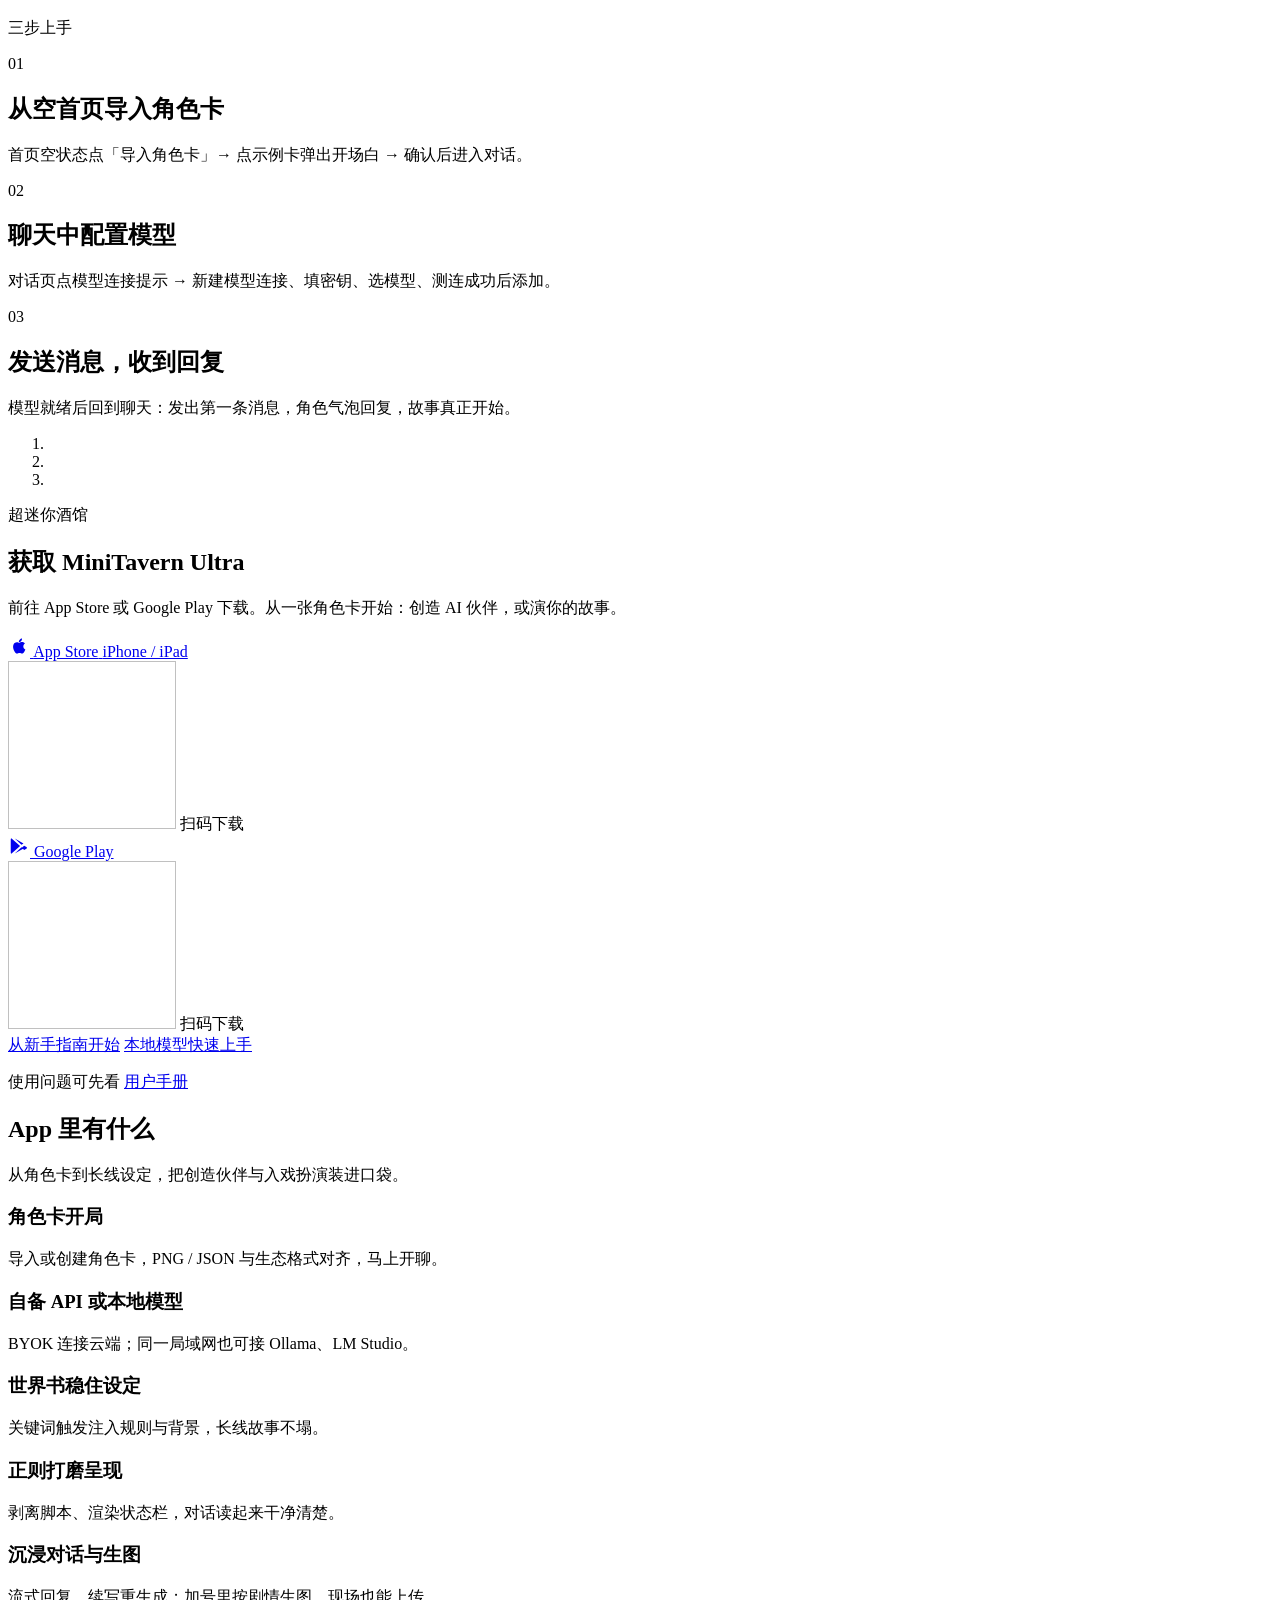
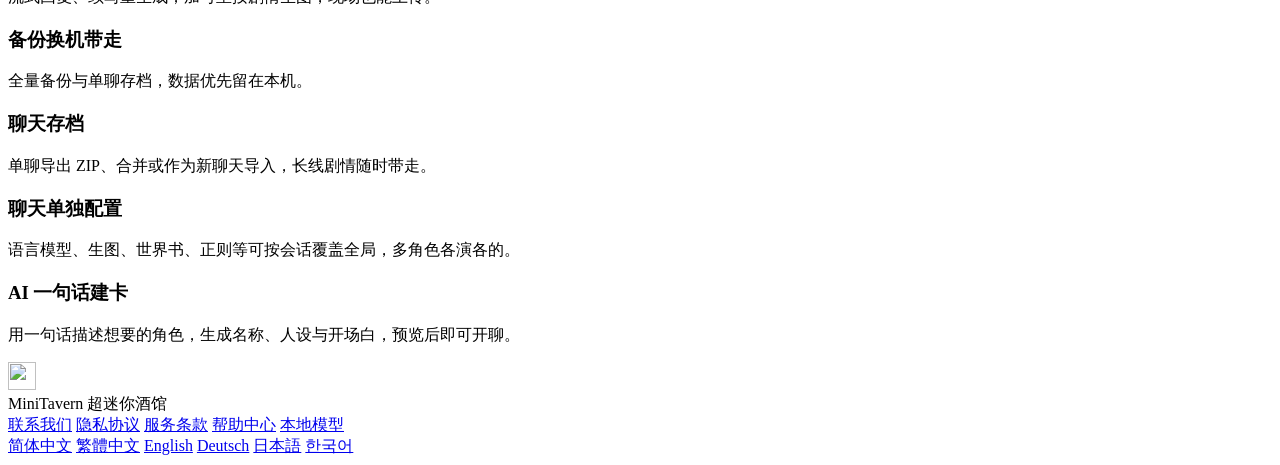
==== commit 09b38756: "新增ai创建角色" ====
--- a/de/index.html
+++ b/de/index.html
@@ -120,14 +120,15 @@
               "Immersiver Chat & Bildgen",
               "Backups zum Mitnehmen",
               "Chat-Archive",
-              "Einstellungen pro Chat"
+              "Einstellungen pro Chat",
+              "Ein Satz, eine Karte"
             ]
           }
         ]
       }
     </script>
-    <script type="module" crossorigin src="/ultra_website/assets/index-X0o-TuAr.js"></script>
-    <link rel="stylesheet" crossorigin href="/ultra_website/assets/index-C_jvo9kq.css">
+    <script type="module" crossorigin src="/ultra_website/assets/index-B2fqtVRs.js"></script>
+    <link rel="stylesheet" crossorigin href="/ultra_website/assets/index-BQSgvn-j.css">
   </head>
   <body>
     <div class="bg-glow" aria-hidden="true"></div>
@@ -191,7 +192,43 @@
             </svg>
             <span class="lang-current">简体中文</span>
           </button>
-          <ul class="lang-menu" role="listbox" hidden></ul>
+          <ul class="lang-menu" role="listbox" hidden>
+            <li role="presentation">
+              <a href="/ultra_website/" hreflang="zh-CN" lang="zh-CN" role="option" data-lang="zh-CN"
+                >简体中文</a
+              >
+            </li>
+            <li role="presentation">
+              <a
+                href="/ultra_website/zh-TW/"
+                hreflang="zh-TW"
+                lang="zh-TW"
+                role="option"
+                data-lang="zh-TW"
+                >繁體中文</a
+              >
+            </li>
+            <li role="presentation">
+              <a href="/ultra_website/en/" hreflang="en" lang="en" role="option" data-lang="en"
+                >English</a
+              >
+            </li>
+            <li role="presentation">
+              <a href="/ultra_website/de/" hreflang="de" lang="de" role="option" data-lang="de"
+                >Deutsch</a
+              >
+            </li>
+            <li role="presentation">
+              <a href="/ultra_website/ja/" hreflang="ja" lang="ja" role="option" data-lang="ja"
+                >日本語</a
+              >
+            </li>
+            <li role="presentation">
+              <a href="/ultra_website/ko/" hreflang="ko" lang="ko" role="option" data-lang="ko"
+                >한국어</a
+              >
+            </li>
+          </ul>
         </div>
         <button class="nav-toggle" type="button" aria-label="打开菜单" aria-expanded="false">
           <span></span><span></span>
@@ -291,6 +328,42 @@
                 <h2 data-i18n="chatDemoAct3Title">上传图片，把现场塞进对话</h2>
                 <p data-i18n="chatDemoAct3Body">
                   点加号打开相册或拍照，缩略图先挂在输入框上方，配上一句再发出——图文同框，故事更立体。
+                </p>
+              </div>
+            </div>
+            <ol class="chat-demo-dots" aria-hidden="true">
+              <li class="is-active" data-dot="0"></li>
+              <li data-dot="1"></li>
+              <li data-dot="2"></li>
+            </ol>
+          </div>
+        </div>
+      </section>
+
+      <section class="chat-demo ai-create" id="ai-create" aria-label="ai create">
+        <div class="chat-demo-pin">
+          <div class="chat-demo-copy">
+            <p class="chat-demo-eyebrow" data-i18n="aiCreateEyebrow">AI 创建角色</p>
+            <div class="chat-demo-acts" aria-live="polite">
+              <div class="chat-demo-act is-active" data-act="0">
+                <span class="chat-demo-act-n">01</span>
+                <h2 data-i18n="aiCreateAct1Title">创建角色变得简单</h2>
+                <p data-i18n="aiCreateAct1Body">
+                  想要什么样的角色，一句话就能创建。白月光、青梅竹马，或任何一个你心里的人——写下来，就生成整张角色卡。
+                </p>
+              </div>
+              <div class="chat-demo-act" data-act="1">
+                <span class="chat-demo-act-n">02</span>
+                <h2 data-i18n="aiCreateAct2Title">点一下，人设正在写好</h2>
+                <p data-i18n="aiCreateAct2Body">
+                  选好已经配置的模型，描述发出去就开始生成。参考图可以不传，一句话也够。
+                </p>
+              </div>
+              <div class="chat-demo-act" data-act="2">
+                <span class="chat-demo-act-n">03</span>
+                <h2 data-i18n="aiCreateAct3Title">预览里改完就能开聊</h2>
+                <p data-i18n="aiCreateAct3Body">
+                  名称、性格、情景和开场白一次给齐。每个字段都能改，满意了就创建角色。
                 </p>
               </div>
             </div>
@@ -469,6 +542,10 @@
           <article class="feature-item">
             <h3 data-i18n="feature8Title">聊天单独配置</h3>
             <p data-i18n="feature8Body">语言模型、生图、世界书、正则等可按会话覆盖全局，多角色各演各的。</p>
+          </article>
+          <article class="feature-item">
+            <h3 data-i18n="feature9Title">AI 一句话建卡</h3>
+            <p data-i18n="feature9Body">用一句话描述想要的角色，生成名称、人设与开场白，预览后即可开聊。</p>
           </article>
         </div>
       </section>
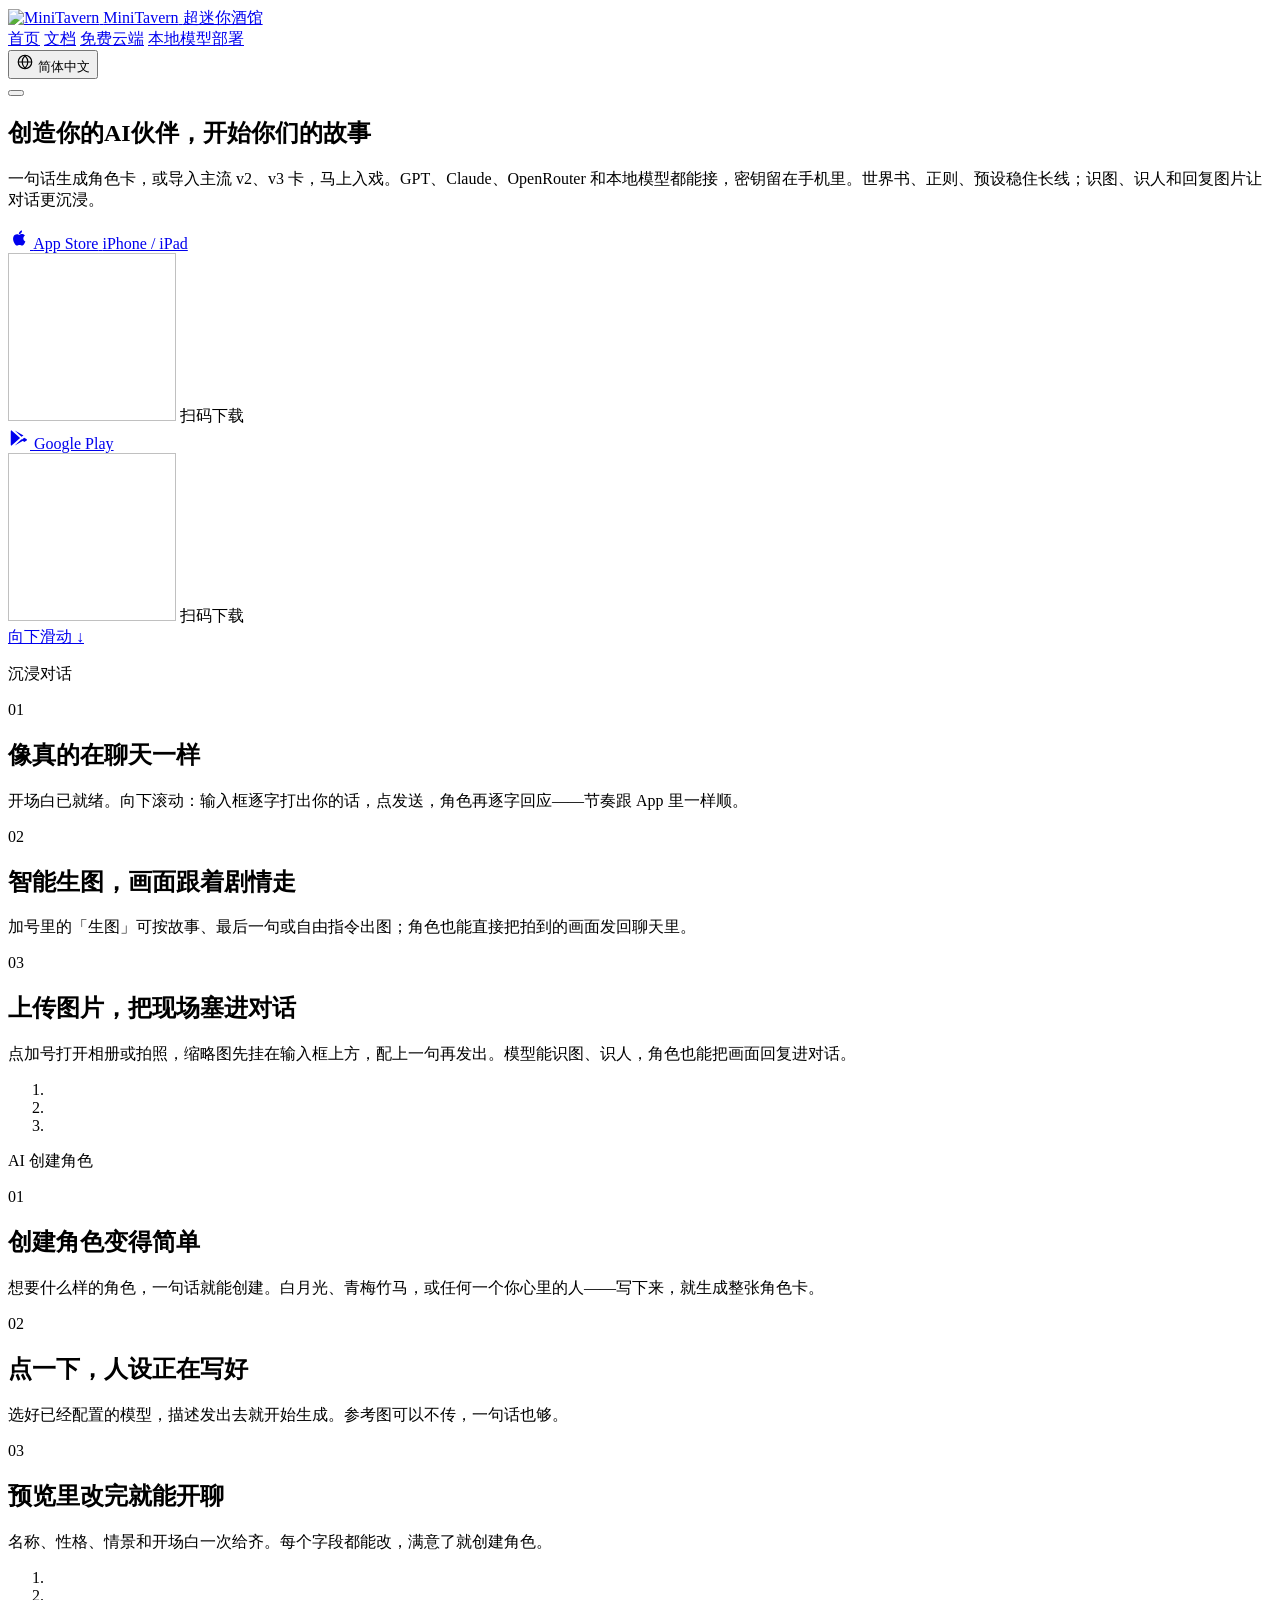
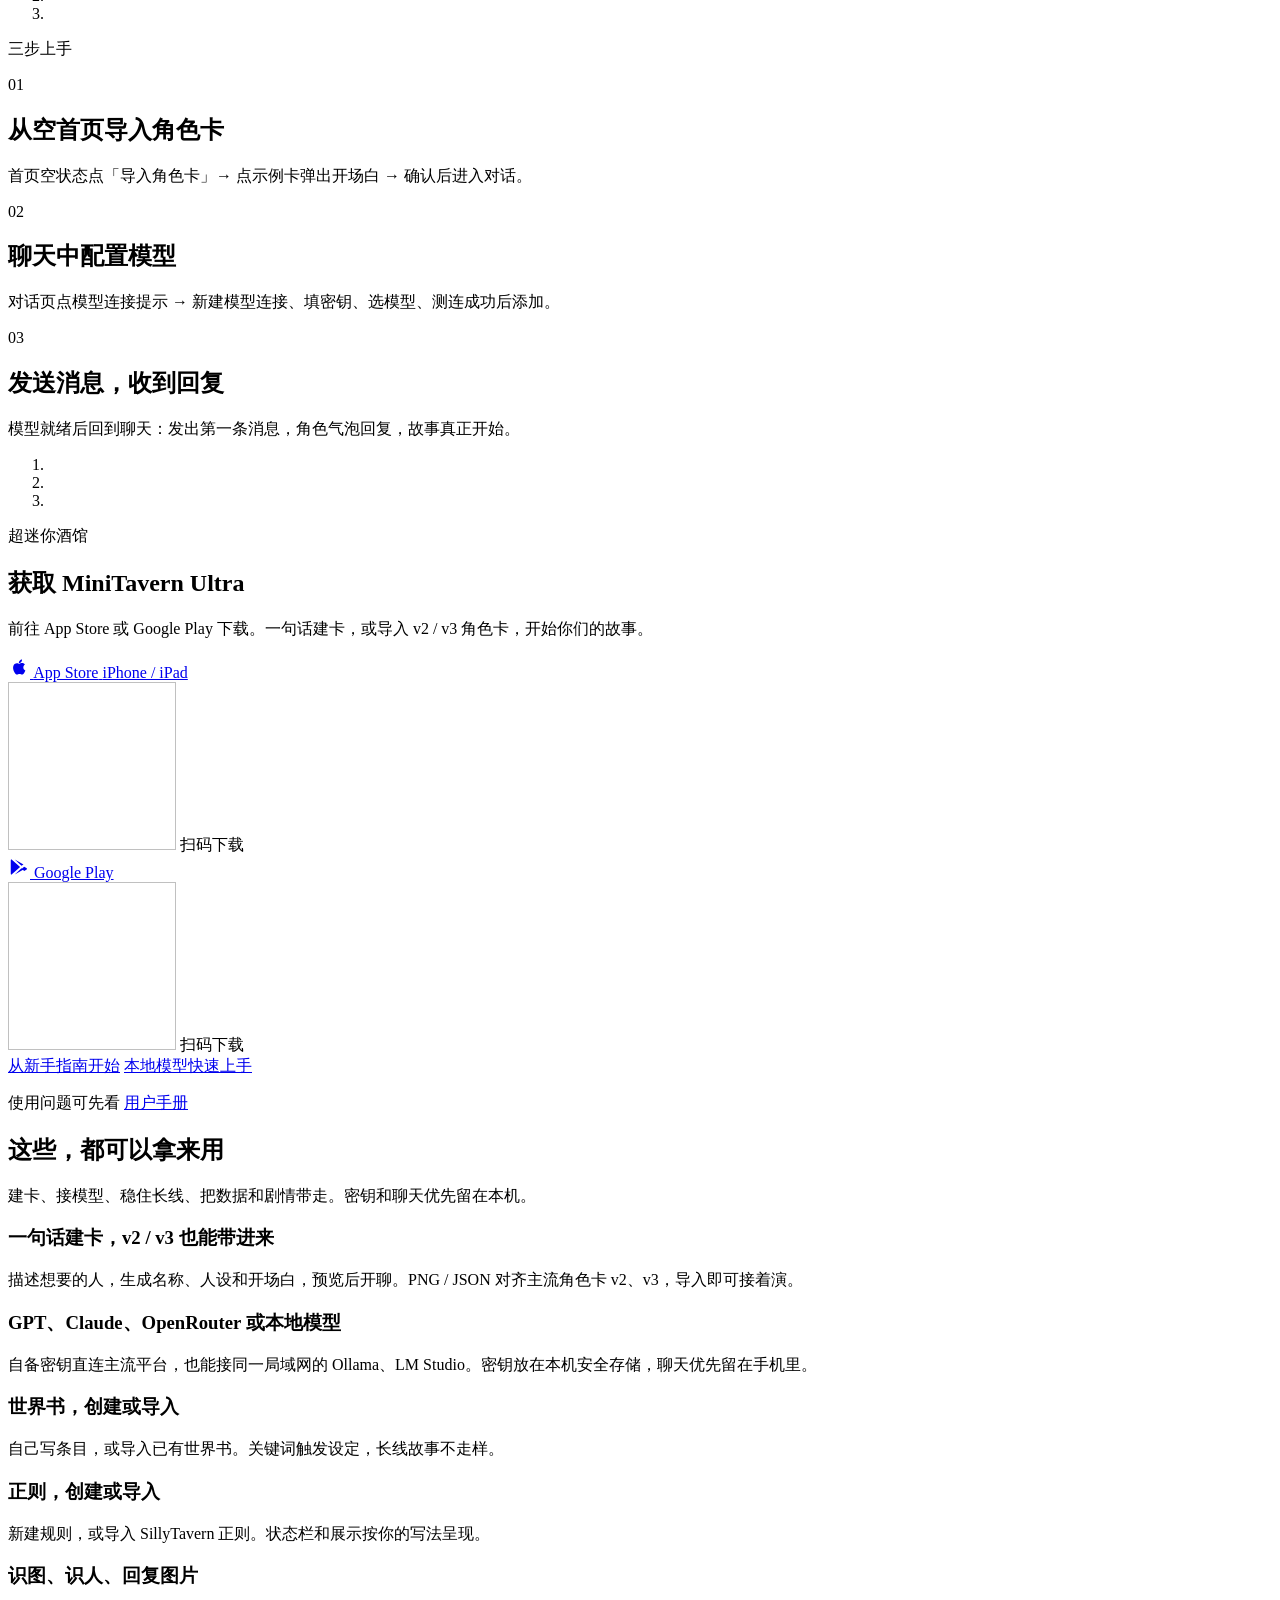
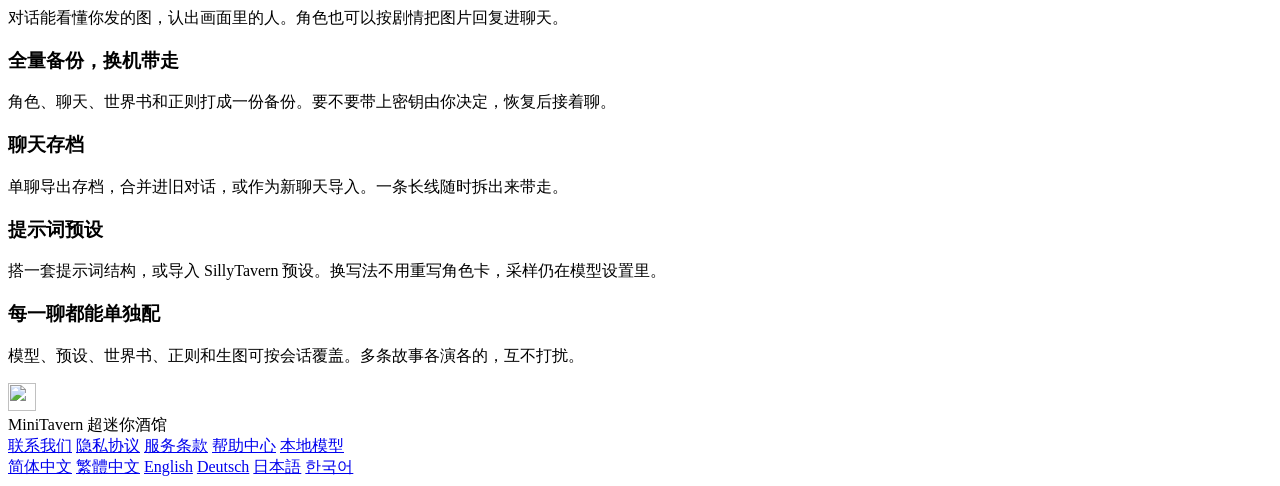
==== commit 54049fe2: "更新功能文案" ====
--- a/de/index.html
+++ b/de/index.html
@@ -5,11 +5,11 @@
     <meta name="viewport" content="width=device-width, initial-scale=1" />
     <meta
       name="description"
-      content="Mobiles AI-Roleplay (SillyTavern-Stil). Charakterkarten, BYOK-APIs oder lokale LLMs (Ollama/LM Studio). Lorebooks, Regex, Daten auf dem Gerät. Kostenlos laden."
+      content="Mobiles AI-Roleplay. Ein Satz erzeugt eine Charakterkarte, oder v2 / v3 importieren. GPT, Claude, OpenRouter oder lokal — Schlüssel bleiben auf dem Gerät. Lorebook, Regex, Presets, Bilderkennung und Bildantworten. Backup und Chat-Archiv zum Mitnehmen."
     />
     <meta
       name="keywords"
-      content="Tavern,AI Tavern,MiniTavern,AI Begleiter,AI Freund,AI local chat,Silly Tavern,SillyTavern,Silly Tavern mobil,Silly Tavern Android,Silly Tavern iOS,AI Roleplay,Charakterkarte,AI Chat,mobiles AI,Offline-AI,AI Geschichte,lokales LLM,Ollama,LM Studio,Lorebook,Regex,BYOK"
+      content="Tavern,AI Tavern,MiniTavern,AI Begleiter,AI Freund,AI local chat,Silly Tavern,SillyTavern,Silly Tavern mobil,Silly Tavern Android,Silly Tavern iOS,AI Roleplay,Charakterkarte,Charakterkarte v2,Charakterkarte v3,AI Chat,mobiles AI,Offline-AI,AI Geschichte,lokales LLM,Ollama,LM Studio,Lorebook,Regex,Prompt Preset,GPT,Claude,OpenRouter,BYOK"
     />
     <meta name="author" content="MiniTavern" />
     <meta name="robots" content="index,follow,max-image-preview:large" />
@@ -37,7 +37,7 @@
     <meta property="og:title" content="MiniTavern Ultra — AI-Roleplay &amp; Charakterkarten für iOS/Android" />
     <meta
       property="og:description"
-      content="Mobiles AI-Roleplay (SillyTavern-Stil). Charakterkarten, BYOK-APIs oder lokale LLMs (Ollama/LM Studio). Lorebooks, Regex, Daten auf dem Gerät. Kostenlos laden."
+      content="Mobiles AI-Roleplay. Ein Satz erzeugt eine Charakterkarte, oder v2 / v3 importieren. GPT, Claude, OpenRouter oder lokal — Schlüssel bleiben auf dem Gerät. Lorebook, Regex, Presets, Bilderkennung und Bildantworten. Backup und Chat-Archiv zum Mitnehmen."
     />
     <meta property="og:url" content="https://minitavern.github.io/ultra_website/de/" />
     <meta property="og:image" content="https://minitavern.github.io/ultra_website/overview-hero.png" />
@@ -51,7 +51,7 @@
     <meta name="twitter:title" content="MiniTavern Ultra — AI-Roleplay &amp; Charakterkarten für iOS/Android" />
     <meta
       name="twitter:description"
-      content="Mobiles AI-Roleplay (SillyTavern-Stil). Charakterkarten, BYOK-APIs oder lokale LLMs (Ollama/LM Studio). Lorebooks, Regex, Daten auf dem Gerät. Kostenlos laden."
+      content="Mobiles AI-Roleplay. Ein Satz erzeugt eine Charakterkarte, oder v2 / v3 importieren. GPT, Claude, OpenRouter oder lokal — Schlüssel bleiben auf dem Gerät. Lorebook, Regex, Presets, Bilderkennung und Bildantworten. Backup und Chat-Archiv zum Mitnehmen."
     />
     <meta name="twitter:image" content="https://minitavern.github.io/ultra_website/overview-hero.png" />
     <title>MiniTavern Ultra — AI-Roleplay &amp; Charakterkarten für iOS/Android</title>
@@ -76,7 +76,7 @@
               "AI酒馆"
             ],
             "url": "https://minitavern.github.io/ultra_website/de/",
-            "description": "Mobiles AI-Roleplay (SillyTavern-Stil). Charakterkarten, BYOK-APIs oder lokale LLMs (Ollama/LM Studio). Lorebooks, Regex, Daten auf dem Gerät. Kostenlos laden.",
+            "description": "Mobiles AI-Roleplay. Ein Satz erzeugt eine Charakterkarte, oder v2 / v3 importieren. GPT, Claude, OpenRouter oder lokal — Schlüssel bleiben auf dem Gerät. Lorebook, Regex, Presets, Bilderkennung und Bildantworten. Backup und Chat-Archiv zum Mitnehmen.",
             "inLanguage": [
               "zh-CN",
               "zh-TW",
@@ -102,7 +102,7 @@
             ],
             "applicationCategory": "EntertainmentApplication",
             "operatingSystem": "iOS, Android",
-            "description": "Mobiles AI-Roleplay (SillyTavern-Stil). Charakterkarten, BYOK-APIs oder lokale LLMs (Ollama/LM Studio). Lorebooks, Regex, Daten auf dem Gerät. Kostenlos laden.",
+            "description": "Mobiles AI-Roleplay. Ein Satz erzeugt eine Charakterkarte, oder v2 / v3 importieren. GPT, Claude, OpenRouter oder lokal — Schlüssel bleiben auf dem Gerät. Lorebook, Regex, Presets, Bilderkennung und Bildantworten. Backup und Chat-Archiv zum Mitnehmen.",
             "image": "https://minitavern.github.io/ultra_website/app-logo.png",
             "offers": {
               "@type": "Offer",
@@ -113,21 +113,21 @@
               "https://play.google.com/store/apps/details?id=com.kongyou.tavern.app"
             ],
             "featureList": [
-              "Mit Charakterkarte starten",
-              "BYOK oder lokale Modelle",
-              "Lorebooks halten Settings",
-              "Regex für die Darstellung",
-              "Immersiver Chat & Bildgen",
-              "Backups zum Mitnehmen",
+              "Ein Satz, oder eine v2- / v3-Karte",
+              "GPT, Claude, OpenRouter oder lokal",
+              "Lorebooks anlegen oder importieren",
+              "Regex anlegen oder importieren",
+              "Sehen, erkennen, mit Bild antworten",
+              "Vollbackup zum Mitnehmen",
               "Chat-Archive",
-              "Einstellungen pro Chat",
-              "Ein Satz, eine Karte"
+              "Prompt-Presets",
+              "Jeder Chat, eigene Einstellung"
             ]
           }
         ]
       }
     </script>
-    <script type="module" crossorigin src="/ultra_website/assets/index-B2fqtVRs.js"></script>
+    <script type="module" crossorigin src="/ultra_website/assets/index-EVrLl04f.js"></script>
     <link rel="stylesheet" crossorigin href="/ultra_website/assets/index-BQSgvn-j.css">
   </head>
   <body>
@@ -241,7 +241,7 @@
         <div class="hero-main">
           <h1 id="hero-slogan" class="hero-slogan" data-i18n="heroSlogan">创造你的AI伙伴，开始你们的故事</h1>
           <p class="lede" data-i18n="heroLede">
-            一张角色卡开启全沉浸剧情：自定义你的专属AI伙伴，瞬间代入角色扮演。支持导入自建角色、对接自有API或本地模型，数据全程留存在本机，完全放开代入感也不用有顾虑
+            一句话生成角色卡，或导入主流 v2、v3 卡，马上入戏。GPT、Claude、OpenRouter 和本地模型都能接，密钥留在手机里。世界书、正则、预设稳住长线；识图、识人和回复图片让对话更沉浸。
           </p>
 
           <div class="store-row hero-stores">
@@ -327,7 +327,7 @@
                 <span class="chat-demo-act-n">03</span>
                 <h2 data-i18n="chatDemoAct3Title">上传图片，把现场塞进对话</h2>
                 <p data-i18n="chatDemoAct3Body">
-                  点加号打开相册或拍照，缩略图先挂在输入框上方，配上一句再发出——图文同框，故事更立体。
+                  点加号打开相册或拍照，缩略图先挂在输入框上方，配上一句再发出。模型能识图、识人，角色也能把画面回复进对话。
                 </p>
               </div>
             </div>
@@ -427,7 +427,7 @@
           <p class="get-app-eyebrow" data-i18n="brandSub">超迷你酒馆</p>
           <h2 data-i18n="getAppTitle">获取 MiniTavern Ultra</h2>
           <p class="get-app-lede" data-i18n="getAppBody">
-            前往 App Store 或 Google Play 下载。从一张角色卡开始：创造 AI 伙伴，或演你的故事。
+            前往 App Store 或 Google Play 下载。一句话建卡，或导入 v2 / v3 角色卡，开始你们的故事。
           </p>
           <div class="store-row get-app-stores">
             <div class="store-wrap">
@@ -507,45 +507,45 @@
 
       <section class="section features" id="features">
         <div class="section-head features-head">
-          <h2 data-i18n="featuresTitle">App 里有什么</h2>
-          <p data-i18n="featuresLede">从角色卡到长线设定，把创造伙伴与入戏扮演装进口袋。</p>
+          <h2 data-i18n="featuresTitle">这些，都可以拿来用</h2>
+          <p data-i18n="featuresLede">建卡、接模型、稳住长线、把数据和剧情带走。密钥和聊天优先留在本机。</p>
         </div>
         <div class="feature-grid">
           <article class="feature-item">
-            <h3 data-i18n="feature1Title">角色卡开局</h3>
-            <p data-i18n="feature1Body">导入或创建角色卡，PNG / JSON 与生态格式对齐，马上开聊。</p>
-          </article>
-          <article class="feature-item">
-            <h3 data-i18n="feature2Title">自备 API 或本地模型</h3>
-            <p data-i18n="feature2Body">BYOK 连接云端；同一局域网也可接 Ollama、LM Studio。</p>
-          </article>
-          <article class="feature-item">
-            <h3 data-i18n="feature3Title">世界书稳住设定</h3>
-            <p data-i18n="feature3Body">关键词触发注入规则与背景，长线故事不塌。</p>
-          </article>
-          <article class="feature-item">
-            <h3 data-i18n="feature4Title">正则打磨呈现</h3>
-            <p data-i18n="feature4Body">剥离脚本、渲染状态栏，对话读起来干净清楚。</p>
-          </article>
-          <article class="feature-item">
-            <h3 data-i18n="feature5Title">沉浸对话与生图</h3>
-            <p data-i18n="feature5Body">流式回复、续写重生成；加号里按剧情生图，现场也能上传。</p>
-          </article>
-          <article class="feature-item">
-            <h3 data-i18n="feature6Title">备份换机带走</h3>
-            <p data-i18n="feature6Body">全量备份与单聊存档，数据优先留在本机。</p>
+            <h3 data-i18n="feature1Title">一句话建卡，v2 / v3 也能带进来</h3>
+            <p data-i18n="feature1Body">描述想要的人，生成名称、人设和开场白，预览后开聊。PNG / JSON 对齐主流角色卡 v2、v3，导入即可接着演。</p>
+          </article>
+          <article class="feature-item">
+            <h3 data-i18n="feature2Title">GPT、Claude、OpenRouter 或本地模型</h3>
+            <p data-i18n="feature2Body">自备密钥直连主流平台，也能接同一局域网的 Ollama、LM Studio。密钥放在本机安全存储，聊天优先留在手机里。</p>
+          </article>
+          <article class="feature-item">
+            <h3 data-i18n="feature3Title">世界书，创建或导入</h3>
+            <p data-i18n="feature3Body">自己写条目，或导入已有世界书。关键词触发设定，长线故事不走样。</p>
+          </article>
+          <article class="feature-item">
+            <h3 data-i18n="feature4Title">正则，创建或导入</h3>
+            <p data-i18n="feature4Body">新建规则，或导入 SillyTavern 正则。状态栏和展示按你的写法呈现。</p>
+          </article>
+          <article class="feature-item">
+            <h3 data-i18n="feature5Title">识图、识人、回复图片</h3>
+            <p data-i18n="feature5Body">对话能看懂你发的图，认出画面里的人。角色也可以按剧情把图片回复进聊天。</p>
+          </article>
+          <article class="feature-item">
+            <h3 data-i18n="feature6Title">全量备份，换机带走</h3>
+            <p data-i18n="feature6Body">角色、聊天、世界书和正则打成一份备份。要不要带上密钥由你决定，恢复后接着聊。</p>
           </article>
           <article class="feature-item">
             <h3 data-i18n="feature7Title">聊天存档</h3>
-            <p data-i18n="feature7Body">单聊导出 ZIP、合并或作为新聊天导入，长线剧情随时带走。</p>
-          </article>
-          <article class="feature-item">
-            <h3 data-i18n="feature8Title">聊天单独配置</h3>
-            <p data-i18n="feature8Body">语言模型、生图、世界书、正则等可按会话覆盖全局，多角色各演各的。</p>
-          </article>
-          <article class="feature-item">
-            <h3 data-i18n="feature9Title">AI 一句话建卡</h3>
-            <p data-i18n="feature9Body">用一句话描述想要的角色，生成名称、人设与开场白，预览后即可开聊。</p>
+            <p data-i18n="feature7Body">单聊导出存档，合并进旧对话，或作为新聊天导入。一条长线随时拆出来带走。</p>
+          </article>
+          <article class="feature-item">
+            <h3 data-i18n="feature8Title">提示词预设</h3>
+            <p data-i18n="feature8Body">搭一套提示词结构，或导入 SillyTavern 预设。换写法不用重写角色卡，采样仍在模型设置里。</p>
+          </article>
+          <article class="feature-item">
+            <h3 data-i18n="feature9Title">每一聊都能单独配</h3>
+            <p data-i18n="feature9Body">模型、预设、世界书、正则和生图可按会话覆盖。多条故事各演各的，互不打扰。</p>
           </article>
         </div>
       </section>
